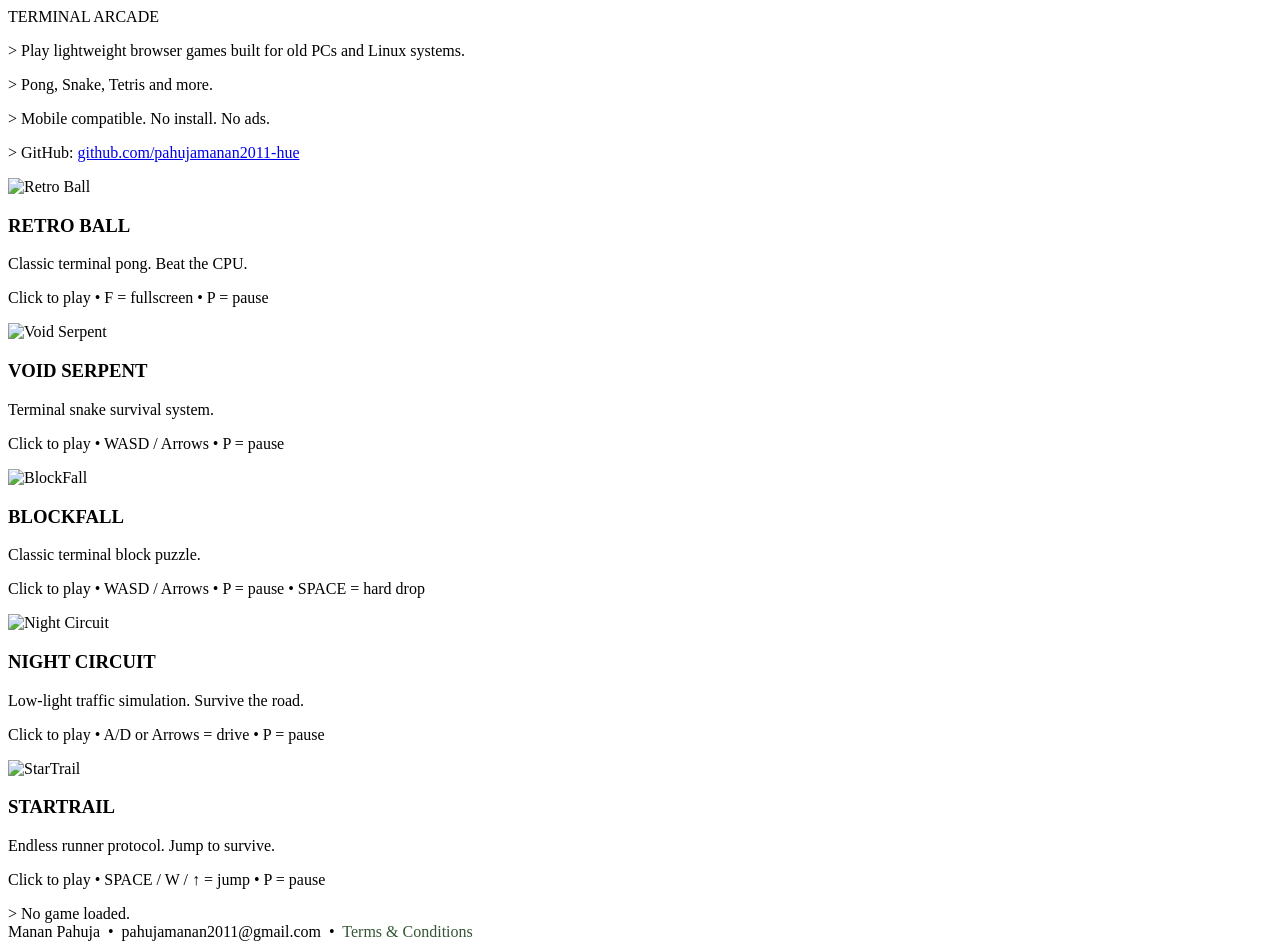
==== index.html @ d4c60ca2 "Update index.html" ====
<!DOCTYPE html>
<html lang="en">
<head>
<meta charset="UTF-8">
<meta name="viewport" content="width=device-width, initial-scale=1.0">
<title>Terminal Arcade</title>
<meta name="description" content="Play lightweight retro browser games built for old computers. Pong, Snake, Tetris and more. Fast, simple and Linux-friendly.">
<meta name="keywords" content="retro games, browser games, terminal arcade, lightweight games, pong, snake, tetris, linux games, old computer games">
<meta name="author" content="Manan Pahuja">
<meta property="og:title" content="Terminal Arcade">
<meta property="og:description" content="Play lightweight retro browser games built for old computers. Pong, Snake, Tetris and more.">
<meta property="og:url" content="https://terminal-arcade.vercel.app">
<link rel="stylesheet" href="style.css">
</head>
<body>

<div id="terminal">

    <!-- HEADER -->
    <div id="topbar">
        <span>TERMINAL ARCADE</span>
    </div>

    <!-- INTRO -->
    <div id="intro">
        <p>> Play lightweight browser games built for old PCs and Linux systems.</p>
        <p>> Pong, Snake, Tetris and more.</p>
        <p>> Mobile compatible. No install. No ads.</p>
        <p>
            > GitHub:
            <a href="https://github.com/pahujamanan2011-hue" target="_blank" rel="noopener noreferrer">
                github.com/pahujamanan2011-hue
            </a>
        </p>
    </div>

    <!-- GAME GRID -->
    <div id="games">

        <div class="game-card" onclick="launchGame('RetroBall.js')">
            <img src="RetroBall.png" alt="Retro Ball">
            <div class="game-info">
                <h3>RETRO BALL</h3>
                <p>Classic terminal pong. Beat the CPU.</p>
                <p class="hint">Click to play &bull; F = fullscreen &bull; P = pause</p>
            </div>
        </div>

        <div class="game-card" onclick="launchGame('VoidSerpent.js')">
            <img src="VoidSerpent.png" alt="Void Serpent">
            <div class="game-info">
                <h3>VOID SERPENT</h3>
                <p>Terminal snake survival system.</p>
                <p class="hint">Click to play &bull; WASD / Arrows &bull; P = pause</p>
            </div>
        </div>

        <div class="game-card" onclick="launchGame('BlockFall.js')">
            <img src="BlockFall.png" alt="BlockFall">
            <div class="game-info">
                <h3>BLOCKFALL</h3>
                <p>Classic terminal block puzzle.</p>
                <p class="hint">Click to play &bull; WASD / Arrows &bull; P = pause &bull; SPACE = hard drop</p>
            </div>
        </div>

        <div class="game-card" onclick="launchGame('NightCircuit.js')">
            <img src="NightCircuit.png" alt="Night Circuit">
            <div class="game-info">
                <h3>NIGHT CIRCUIT</h3>
                <p>Low-light traffic simulation. Survive the road.</p>
                <p class="hint">Click to play &bull; A/D or Arrows = drive &bull; P = pause</p>
            </div>
        </div>

        <div class="game-card" onclick="launchGame('StarTrail.js')">
            <img src="StarTrail.png" alt="StarTrail">
            <div class="game-info">
                <h3>STARTRAIL</h3>
                <p>Endless runner protocol. Jump to survive.</p>
                <p class="hint">Click to play &bull; SPACE / W / ↑ = jump &bull; P = pause</p>
            </div>
        </div>

    </div>

    <!-- STATUS LINE -->
    <div id="statusbar">
        <span id="status-msg">> No game loaded.</span>
    </div>

    <!-- FOOTER -->
    <div id="footer">
        <span>Manan Pahuja &nbsp;&bull;&nbsp; pahujamanan2011@gmail.com &nbsp;&bull;&nbsp; <a href="terms.html" style="color:#335533;text-decoration:none;">Terms &amp; Conditions</a></span>
    </div>

</div>

<!-- GAME OVERLAY -->
<div id="overlay" style="display:none;">
    <div id="overlay-topbar">
        <button id="back-btn" onclick="goBack()">&#8592; BACK</button>
        <span id="overlay-title">TERMINAL ARCADE</span>
    </div>
    <canvas id="pong" width="640" height="360"></canvas>
    <div id="overlay-hint">ESC or F = fullscreen &nbsp;|&nbsp; P = pause</div>
</div>

<script>

var currentScript = null;

function requestLandscape() {
    if (screen.orientation && screen.orientation.lock) {
        screen.orientation.lock("landscape").catch(function () {});
    }
}

function goBack() {
    document.getElementById("overlay").style.display = "none";
    if (window.__gameInterval) {
        clearInterval(window.__gameInterval);
        window.__gameInterval = null;
    }
    if (currentScript) {
        currentScript.remove();
        currentScript = null;
    }
    document.getElementById("status-msg").textContent = "> No game loaded.";
}

function launchGame(file) {
    var overlay = document.getElementById("overlay");
    overlay.style.display = "flex";

    requestLandscape();

    if (window.__gameInterval) {
        clearInterval(window.__gameInterval);
        window.__gameInterval = null;
    }
    if (currentScript) {
        currentScript.remove();
        currentScript = null;
    }

    var oldCanvas = document.getElementById("pong");
    var newCanvas = document.createElement("canvas");
    newCanvas.id     = "pong";
    newCanvas.width  = 640;
    newCanvas.height = 360;
    oldCanvas.parentNode.replaceChild(newCanvas, oldCanvas);

    document.getElementById("overlay-title").textContent =
        file.replace(".js", "").toUpperCase();

    var script = document.createElement("script");
    script.src = file;
    currentScript = script;
    document.body.appendChild(script);

    document.getElementById("status-msg").textContent =
        "> Running: " + file + "   [F = fullscreen  P = pause  ESC = menu]";
}

</script>

</body>
</html>
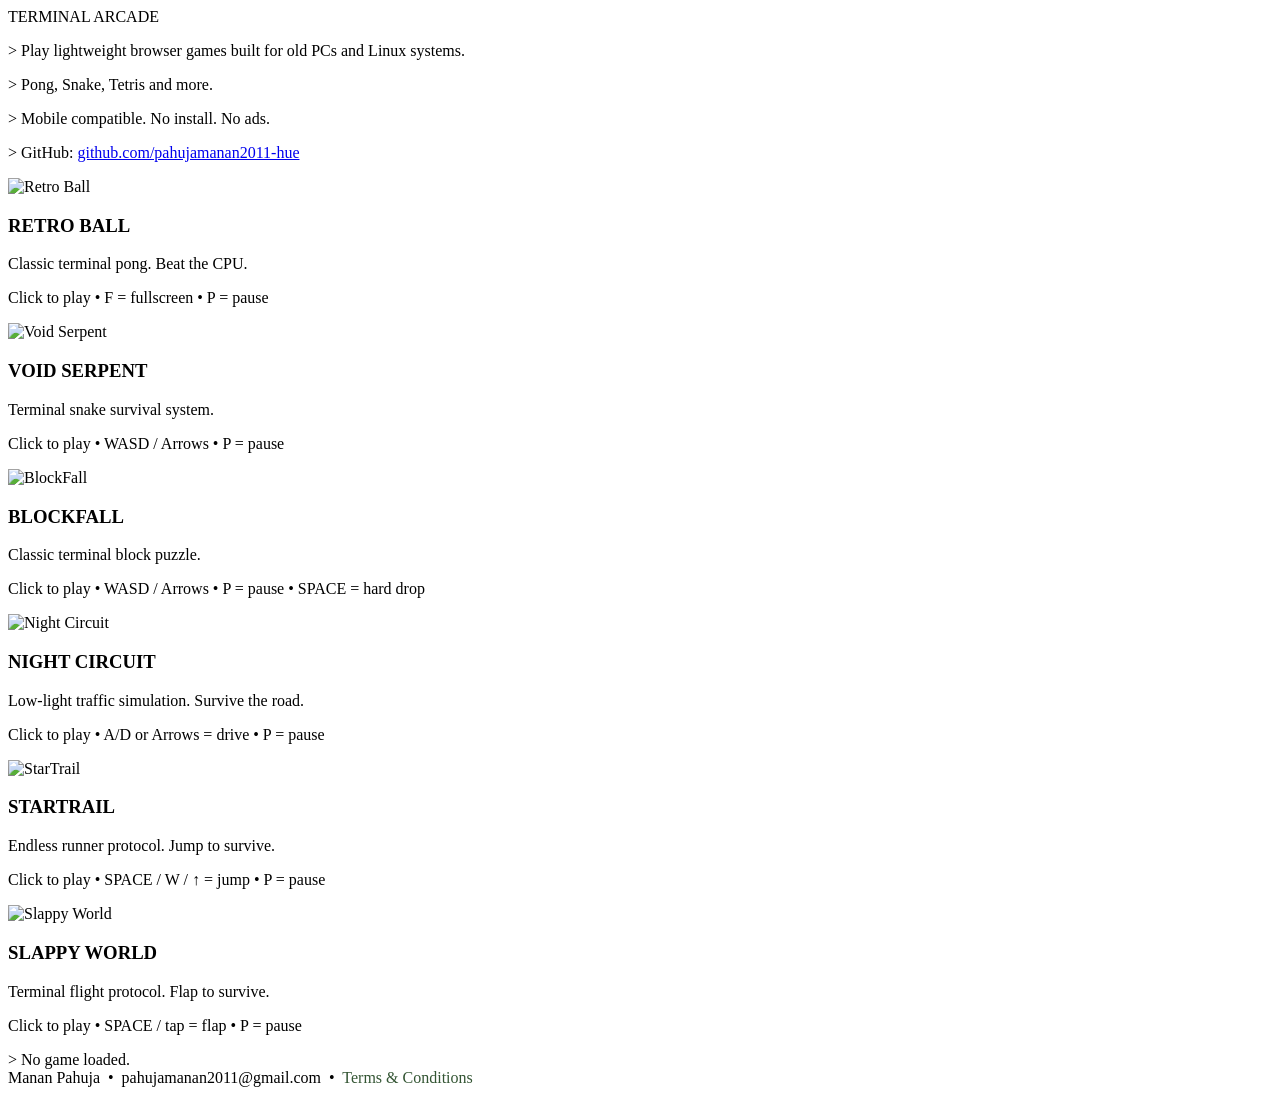
==== commit 078e3127: "Update index.html" ====
--- a/index.html
+++ b/index.html
@@ -79,6 +79,15 @@
                 <h3>STARTRAIL</h3>
                 <p>Endless runner protocol. Jump to survive.</p>
                 <p class="hint">Click to play &bull; SPACE / W / ↑ = jump &bull; P = pause</p>
+            </div>
+        </div>
+
+        <div class="game-card" onclick="launchGame('SlappyWorld.js')">
+            <img src="SlappyWorld.png" alt="Slappy World">
+            <div class="game-info">
+                <h3>SLAPPY WORLD</h3>
+                <p>Terminal flight protocol. Flap to survive.</p>
+                <p class="hint">Click to play &bull; SPACE / tap = flap &bull; P = pause</p>
             </div>
         </div>
 
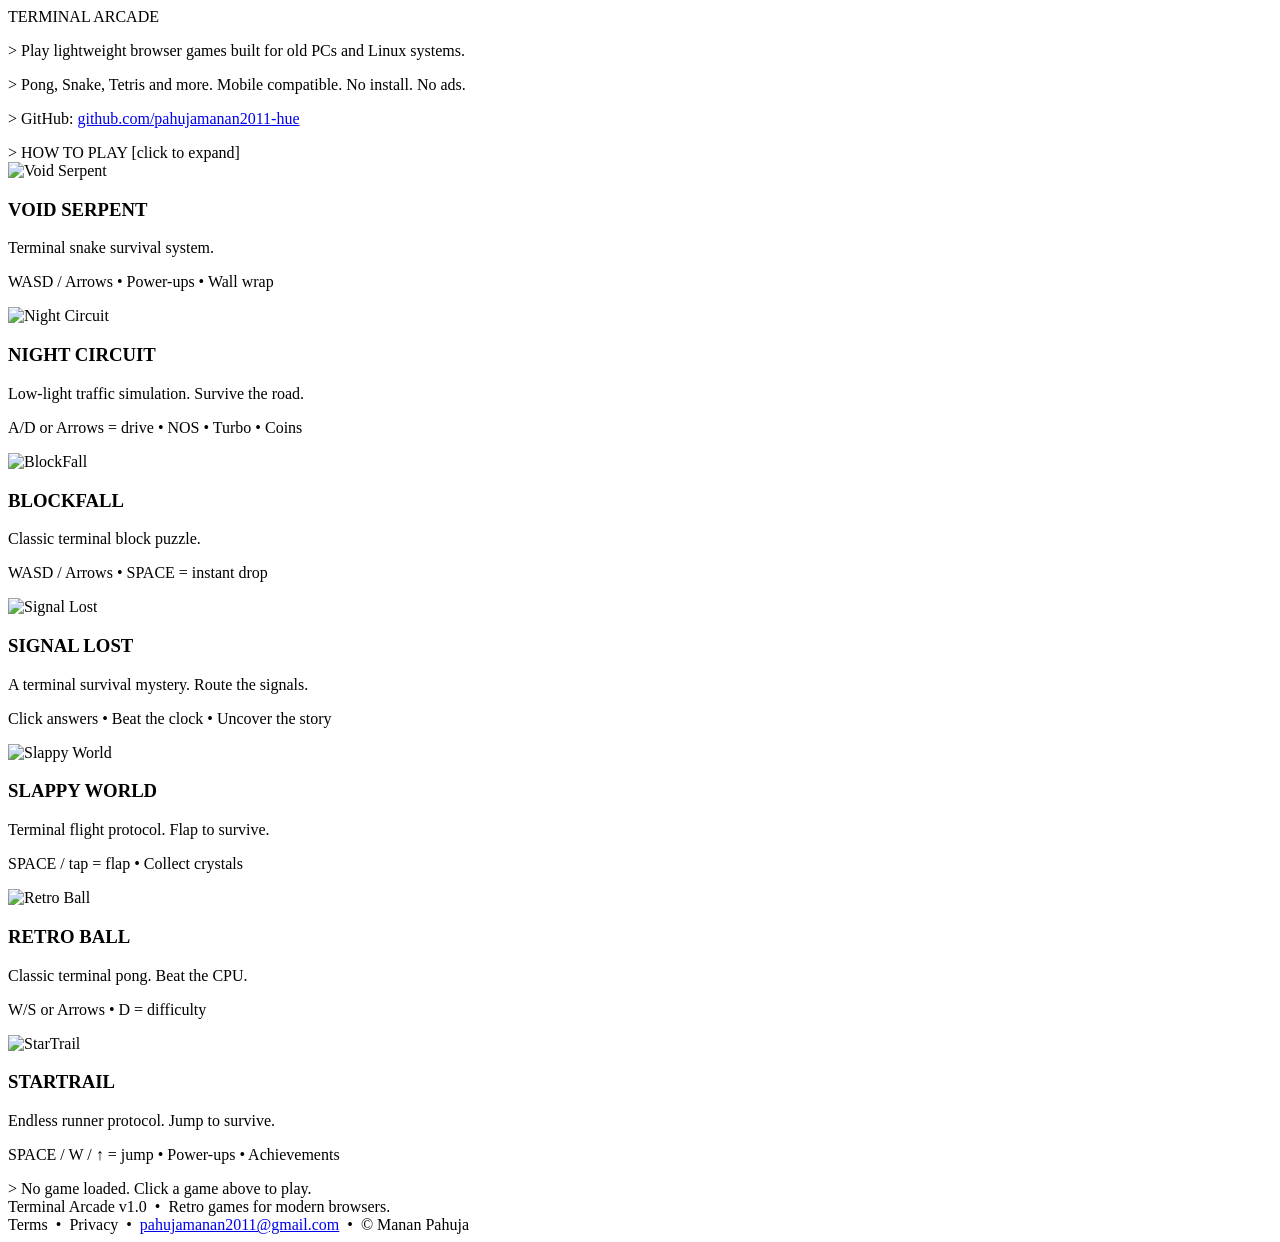
==== commit 35330723: "Update index.html" ====
--- a/index.html
+++ b/index.html
@@ -16,60 +16,111 @@
 
 <div id="terminal">
 
-    <!-- HEADER -->
     <div id="topbar">
         <span>TERMINAL ARCADE</span>
     </div>
 
-    <!-- INTRO -->
     <div id="intro">
         <p>> Play lightweight browser games built for old PCs and Linux systems.</p>
-        <p>> Pong, Snake, Tetris and more.</p>
-        <p>> Mobile compatible. No install. No ads.</p>
-        <p>
-            > GitHub:
-            <a href="https://github.com/pahujamanan2011-hue" target="_blank" rel="noopener noreferrer">
-                github.com/pahujamanan2011-hue
-            </a>
-        </p>
+        <p>> Pong, Snake, Tetris and more. Mobile compatible. No install. No ads.</p>
+        <p>> GitHub: <a href="https://github.com/pahujamanan2011-hue" target="_blank" rel="noopener noreferrer">github.com/pahujamanan2011-hue</a></p>
+    </div>
+
+    <!-- HELP SECTION -->
+    <div id="help-bar" onclick="toggleHelp()">
+        <span id="help-toggle">> HOW TO PLAY  [click to expand]</span>
+    </div>
+    <div id="help-panel" style="display:none;">
+        <div class="help-grid">
+            <div class="help-item">
+                <span class="help-key">RETRO BALL</span>
+                <span class="help-desc">W / S or Arrow keys to move paddle. First to 5 wins. D = change difficulty.</span>
+            </div>
+            <div class="help-item">
+                <span class="help-key">VOID SERPENT</span>
+                <span class="help-desc">WASD or Arrows to steer snake. Eat apples. Collect power-ups. Walls wrap.</span>
+            </div>
+            <div class="help-item">
+                <span class="help-key">BLOCKFALL</span>
+                <span class="help-desc">A/D = move, W = rotate, S = soft drop, SPACE = instant drop. Clear lines to score.</span>
+            </div>
+            <div class="help-item">
+                <span class="help-key">NIGHT CIRCUIT</span>
+                <span class="help-desc">A/D or Arrows to steer. Avoid traffic. Collect NOS &amp; Turbo power-ups. Coins = +20.</span>
+            </div>
+            <div class="help-item">
+                <span class="help-key">STARTRAIL</span>
+                <span class="help-desc">SPACE / W / ↑ to jump (double jump available). Collect fragments. Avoid obstacles.</span>
+            </div>
+            <div class="help-item">
+                <span class="help-key">SLAPPY WORLD</span>
+                <span class="help-desc">SPACE or tap to flap. Fly through gaps. Collect crystals and energy cells.</span>
+            </div>
+            <div class="help-item">
+                <span class="help-key">SIGNAL LOST</span>
+                <span class="help-desc">Click the correct answer button before the timer runs out. 3 mistakes = game over.</span>
+            </div>
+            <div class="help-item">
+                <span class="help-key">ALL GAMES</span>
+                <span class="help-desc">P = pause &nbsp;|&nbsp; F = fullscreen &nbsp;|&nbsp; ESC = back to menu &nbsp;|&nbsp; ← BACK button = exit game</span>
+            </div>
+        </div>
     </div>
 
     <!-- GAME GRID -->
     <div id="games">
 
+        <div class="game-card" onclick="launchGame('VoidSerpent.js')">
+            <img src="VoidSerpent.png" alt="Void Serpent">
+            <div class="game-info">
+                <h3>VOID SERPENT</h3>
+                <p>Terminal snake survival system.</p>
+                <p class="hint">WASD / Arrows &bull; Power-ups &bull; Wall wrap</p>
+            </div>
+        </div>
+
+        <div class="game-card" onclick="launchGame('NightCircuit.js')">
+            <img src="NightCircuit.png" alt="Night Circuit">
+            <div class="game-info">
+                <h3>NIGHT CIRCUIT</h3>
+                <p>Low-light traffic simulation. Survive the road.</p>
+                <p class="hint">A/D or Arrows = drive &bull; NOS &bull; Turbo &bull; Coins</p>
+            </div>
+        </div>
+
+        <div class="game-card" onclick="launchGame('BlockFall.js')">
+            <img src="BlockFall.png" alt="BlockFall">
+            <div class="game-info">
+                <h3>BLOCKFALL</h3>
+                <p>Classic terminal block puzzle.</p>
+                <p class="hint">WASD / Arrows &bull; SPACE = instant drop</p>
+            </div>
+        </div>
+
+        <div class="game-card" onclick="launchGame('SignalLost.js')">
+            <img src="SignalLost.png" alt="Signal Lost">
+            <div class="game-info">
+                <h3>SIGNAL LOST</h3>
+                <p>A terminal survival mystery. Route the signals.</p>
+                <p class="hint">Click answers &bull; Beat the clock &bull; Uncover the story</p>
+            </div>
+        </div>
+
+        <div class="game-card" onclick="launchGame('SlappyWorld.js')">
+            <img src="SlappyWorld.png" alt="Slappy World">
+            <div class="game-info">
+                <h3>SLAPPY WORLD</h3>
+                <p>Terminal flight protocol. Flap to survive.</p>
+                <p class="hint">SPACE / tap = flap &bull; Collect crystals</p>
+            </div>
+        </div>
+
         <div class="game-card" onclick="launchGame('RetroBall.js')">
             <img src="RetroBall.png" alt="Retro Ball">
             <div class="game-info">
                 <h3>RETRO BALL</h3>
                 <p>Classic terminal pong. Beat the CPU.</p>
-                <p class="hint">Click to play &bull; F = fullscreen &bull; P = pause</p>
-            </div>
-        </div>
-
-        <div class="game-card" onclick="launchGame('VoidSerpent.js')">
-            <img src="VoidSerpent.png" alt="Void Serpent">
-            <div class="game-info">
-                <h3>VOID SERPENT</h3>
-                <p>Terminal snake survival system.</p>
-                <p class="hint">Click to play &bull; WASD / Arrows &bull; P = pause</p>
-            </div>
-        </div>
-
-        <div class="game-card" onclick="launchGame('BlockFall.js')">
-            <img src="BlockFall.png" alt="BlockFall">
-            <div class="game-info">
-                <h3>BLOCKFALL</h3>
-                <p>Classic terminal block puzzle.</p>
-                <p class="hint">Click to play &bull; WASD / Arrows &bull; P = pause &bull; SPACE = hard drop</p>
-            </div>
-        </div>
-
-        <div class="game-card" onclick="launchGame('NightCircuit.js')">
-            <img src="NightCircuit.png" alt="Night Circuit">
-            <div class="game-info">
-                <h3>NIGHT CIRCUIT</h3>
-                <p>Low-light traffic simulation. Survive the road.</p>
-                <p class="hint">Click to play &bull; A/D or Arrows = drive &bull; P = pause</p>
+                <p class="hint">W/S or Arrows &bull; D = difficulty</p>
             </div>
         </div>
 
@@ -78,16 +129,7 @@
             <div class="game-info">
                 <h3>STARTRAIL</h3>
                 <p>Endless runner protocol. Jump to survive.</p>
-                <p class="hint">Click to play &bull; SPACE / W / ↑ = jump &bull; P = pause</p>
-            </div>
-        </div>
-
-        <div class="game-card" onclick="launchGame('SlappyWorld.js')">
-            <img src="SlappyWorld.png" alt="Slappy World">
-            <div class="game-info">
-                <h3>SLAPPY WORLD</h3>
-                <p>Terminal flight protocol. Flap to survive.</p>
-                <p class="hint">Click to play &bull; SPACE / tap = flap &bull; P = pause</p>
+                <p class="hint">SPACE / W / ↑ = jump &bull; Power-ups &bull; Achievements</p>
             </div>
         </div>
 
@@ -95,12 +137,21 @@
 
     <!-- STATUS LINE -->
     <div id="statusbar">
-        <span id="status-msg">> No game loaded.</span>
+        <span id="status-msg">> No game loaded. Click a game above to play.</span>
     </div>
 
     <!-- FOOTER -->
     <div id="footer">
-        <span>Manan Pahuja &nbsp;&bull;&nbsp; pahujamanan2011@gmail.com &nbsp;&bull;&nbsp; <a href="terms.html" style="color:#335533;text-decoration:none;">Terms &amp; Conditions</a></span>
+        <div id="footer-main">Terminal Arcade v1.0 &nbsp;&bull;&nbsp; Retro games for modern browsers.</div>
+        <div id="footer-links">
+            <span class="footer-link" onclick="showTermsPopup()">Terms</span>
+            &nbsp;&bull;&nbsp;
+            <span class="footer-link" onclick="showTermsPopup()">Privacy</span>
+            &nbsp;&bull;&nbsp;
+            <a href="mailto:pahujamanan2011@gmail.com">pahujamanan2011@gmail.com</a>
+            &nbsp;&bull;&nbsp;
+            &copy; Manan Pahuja
+        </div>
     </div>
 
 </div>
@@ -111,67 +162,155 @@
         <button id="back-btn" onclick="goBack()">&#8592; BACK</button>
         <span id="overlay-title">TERMINAL ARCADE</span>
     </div>
-    <canvas id="pong" width="640" height="360"></canvas>
-    <div id="overlay-hint">ESC or F = fullscreen &nbsp;|&nbsp; P = pause</div>
+    <!-- canvas is injected here dynamically -->
+    <div id="canvas-wrap"></div>
+    <div id="dpad-wrap"></div>
+    <div id="overlay-hint">P = pause &nbsp;|&nbsp; F = fullscreen &nbsp;|&nbsp; ESC = menu</div>
 </div>
 
+<!-- TERMS POPUP -->
+<div id="terms-popup" style="display:none;">
+    <div id="terms-box">
+        <div id="terms-header">
+            <span>TERMINAL ARCADE — TERMS &amp; PRIVACY</span>
+            <button onclick="hideTermsPopup()">&#x2715;</button>
+        </div>
+        <div id="terms-body">
+            <h3>Terms of Use</h3>
+            <p>1. Games are provided as-is for personal, non-commercial use.</p>
+            <p>2. High scores are stored locally in your browser only.</p>
+            <p>3. No personal data is collected or transmitted.</p>
+            <p>4. No account registration required.</p>
+            <p>5. No purchases or gambling of any kind.</p>
+            <p>6. No warranties of availability or fitness.</p>
+            <p>7. Copyright remains with Manan Pahuja.</p>
+            <h3>Privacy</h3>
+            <p>No accounts. No tracking pixels. No advertising scripts. No sale of data. Local storage only for high scores.</p>
+            <h3>Local Storage Keys</h3>
+            <p><code>sl_hi</code> &nbsp;<code>sw_hi</code> &nbsp;<code>vs_hi</code> &nbsp;<code>bf_hi</code> &nbsp;<code>terminalarcade_nightcircuit_hi</code> &nbsp;<code>terminalarcade_startrail_hi</code></p>
+            <p>These never leave your device. Clear them via browser settings at any time.</p>
+            <h3>Contact</h3>
+            <p><a href="mailto:pahujamanan2011@gmail.com">pahujamanan2011@gmail.com</a> &nbsp;&bull;&nbsp; <a href="https://github.com/pahujamanan2011-hue" target="_blank" rel="noopener noreferrer">GitHub</a></p>
+        </div>
+    </div>
+</div>
+
 <script>
+/* =========================================================
+   TERMINAL ARCADE — LAUNCHER
+   Core fix: each game registers window.__gameCleanup().
+   goBack() calls it to remove all listeners + DOM nodes
+   before destroying the script. This prevents the blank
+   screen / event listener leak bug.
+   ========================================================= */
 
 var currentScript = null;
 
+/* ---- Landscape helper ---- */
 function requestLandscape() {
-    if (screen.orientation && screen.orientation.lock) {
-        screen.orientation.lock("landscape").catch(function () {});
+    try {
+        if (screen.orientation && screen.orientation.lock)
+            screen.orientation.lock("landscape").catch(function(){});
+    } catch(e){}
+}
+
+/* ---- Help toggle ---- */
+function toggleHelp() {
+    var p = document.getElementById("help-panel");
+    var t = document.getElementById("help-toggle");
+    if (p.style.display === "none") {
+        p.style.display = "block";
+        t.textContent = "> HOW TO PLAY  [click to collapse]";
+    } else {
+        p.style.display = "none";
+        t.textContent = "> HOW TO PLAY  [click to expand]";
     }
 }
 
+/* ---- Terms popup ---- */
+function showTermsPopup() {
+    document.getElementById("terms-popup").style.display = "flex";
+}
+function hideTermsPopup() {
+    document.getElementById("terms-popup").style.display = "none";
+}
+/* Close popup on backdrop click */
+document.getElementById("terms-popup").addEventListener("click", function(e) {
+    if (e.target === this) hideTermsPopup();
+});
+
+/* ---- BACK ---- */
 function goBack() {
-    document.getElementById("overlay").style.display = "none";
+
+    /* 1. Stop game loop */
     if (window.__gameInterval) {
         clearInterval(window.__gameInterval);
         window.__gameInterval = null;
     }
+
+    /* 2. Call game's own cleanup (removes its keydown/touch listeners) */
+    if (typeof window.__gameCleanup === "function") {
+        try { window.__gameCleanup(); } catch(e){}
+        window.__gameCleanup = null;
+    }
+
+    /* 3. Remove injected D-pad / pause buttons */
+    var dw = document.getElementById("dpad-wrap");
+    if (dw) dw.innerHTML = "";
+
+    /* Remove any pause buttons added to overlay-topbar by games */
+    var topbar = document.getElementById("overlay-topbar");
+    var extraBtns = topbar.querySelectorAll("button:not(#back-btn)");
+    for (var i = 0; i < extraBtns.length; i++) extraBtns[i].remove();
+
+    /* 4. Remove canvas */
+    var cw = document.getElementById("canvas-wrap");
+    if (cw) cw.innerHTML = "";
+
+    /* 5. Remove script tag */
     if (currentScript) {
         currentScript.remove();
         currentScript = null;
     }
-    document.getElementById("status-msg").textContent = "> No game loaded.";
-}
-
+
+    /* 6. Hide overlay */
+    document.getElementById("overlay").style.display = "none";
+    document.getElementById("status-msg").textContent = "> No game loaded. Click a game above to play.";
+}
+
+/* ---- LAUNCH ---- */
 function launchGame(file) {
+
+    /* Clean up any previous game first */
+    goBack();
+
+    /* Show overlay */
     var overlay = document.getElementById("overlay");
     overlay.style.display = "flex";
 
     requestLandscape();
 
-    if (window.__gameInterval) {
-        clearInterval(window.__gameInterval);
-        window.__gameInterval = null;
-    }
-    if (currentScript) {
-        currentScript.remove();
-        currentScript = null;
-    }
-
-    var oldCanvas = document.getElementById("pong");
-    var newCanvas = document.createElement("canvas");
-    newCanvas.id     = "pong";
-    newCanvas.width  = 640;
-    newCanvas.height = 360;
-    oldCanvas.parentNode.replaceChild(newCanvas, oldCanvas);
-
+    /* Fresh canvas inside canvas-wrap */
+    var cw = document.getElementById("canvas-wrap");
+    var canvas = document.createElement("canvas");
+    canvas.id     = "pong";
+    canvas.width  = 640;
+    canvas.height = 360;
+    cw.appendChild(canvas);
+
+    /* Update title */
     document.getElementById("overlay-title").textContent =
-        file.replace(".js", "").toUpperCase();
-
-    var script = document.createElement("script");
-    script.src = file;
+        file.replace(".js","").replace(/([A-Z])/g," $1").trim().toUpperCase();
+
+    /* Load game script */
+    var script    = document.createElement("script");
+    script.src    = file;
     currentScript = script;
     document.body.appendChild(script);
 
     document.getElementById("status-msg").textContent =
-        "> Running: " + file + "   [F = fullscreen  P = pause  ESC = menu]";
-}
-
+        "> Running: " + file + "   [P = pause  F = fullscreen  ESC = menu]";
+}
 </script>
 
 </body>
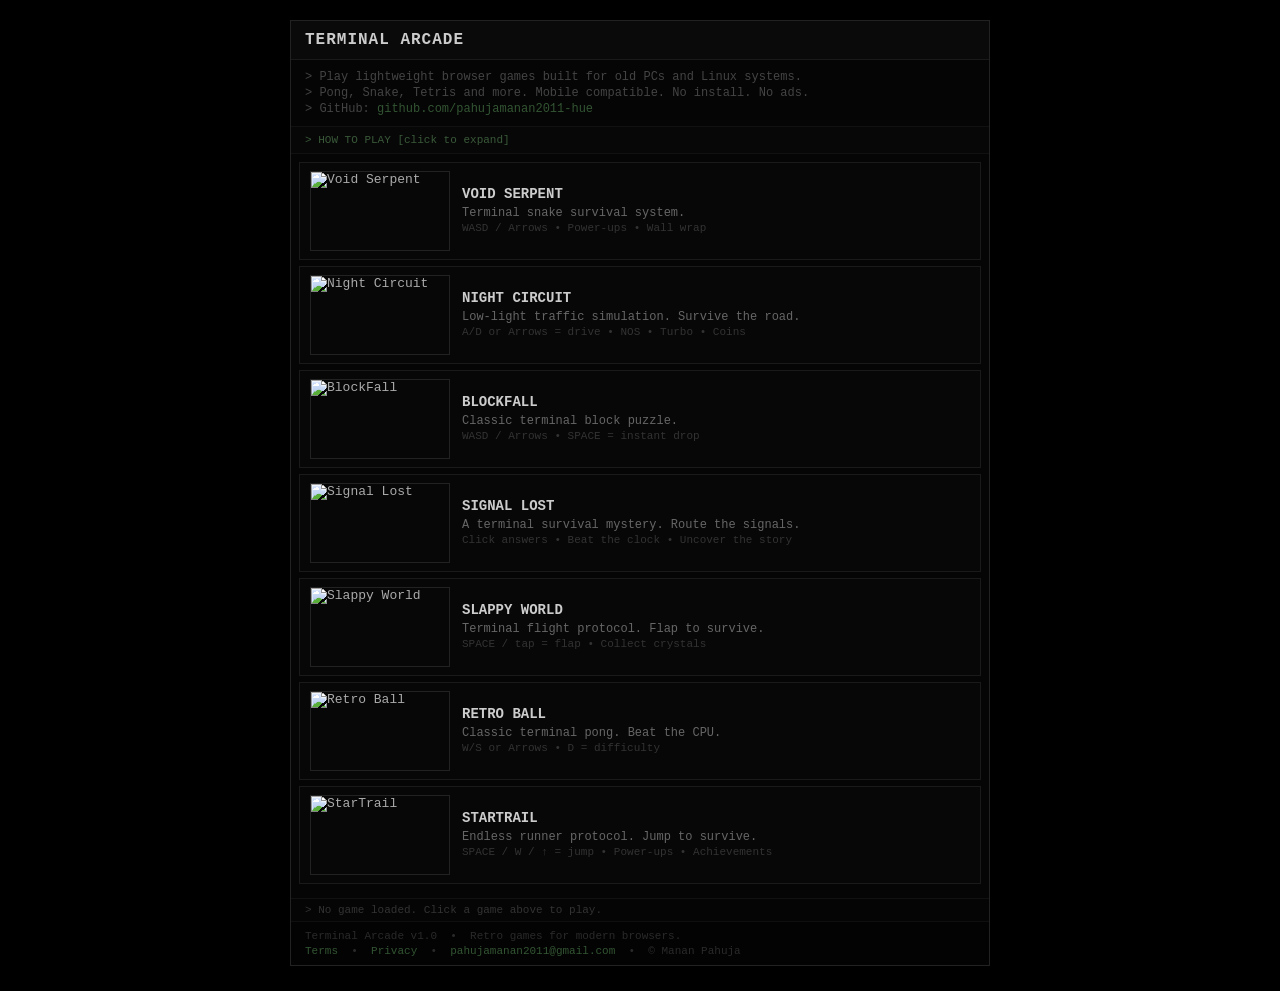
==== commit 73f99c53: "Update index.html" ====
--- a/index.html
+++ b/index.html
@@ -197,16 +197,12 @@
 
 <script>
 /* =========================================================
-   TERMINAL ARCADE — LAUNCHER
-   Core fix: each game registers window.__gameCleanup().
-   goBack() calls it to remove all listeners + DOM nodes
-   before destroying the script. This prevents the blank
-   screen / event listener leak bug.
+   TERMINAL ARCADE — LAUNCHER  (bug-fixed)
    ========================================================= */
 
 var currentScript = null;
-
-/* ---- Landscape helper ---- */
+var overlayVisible = false;
+
 function requestLandscape() {
     try {
         if (screen.orientation && screen.orientation.lock)
@@ -214,7 +210,6 @@
     } catch(e){}
 }
 
-/* ---- Help toggle ---- */
 function toggleHelp() {
     var p = document.getElementById("help-panel");
     var t = document.getElementById("help-toggle");
@@ -227,20 +222,18 @@
     }
 }
 
-/* ---- Terms popup ---- */
 function showTermsPopup() {
     document.getElementById("terms-popup").style.display = "flex";
 }
 function hideTermsPopup() {
     document.getElementById("terms-popup").style.display = "none";
 }
-/* Close popup on backdrop click */
 document.getElementById("terms-popup").addEventListener("click", function(e) {
     if (e.target === this) hideTermsPopup();
 });
 
-/* ---- BACK ---- */
-function goBack() {
+/* ---- cleanupGame: stop loop, remove listeners, clear DOM ---- */
+function cleanupGame() {
 
     /* 1. Stop game loop */
     if (window.__gameInterval) {
@@ -248,49 +241,60 @@
         window.__gameInterval = null;
     }
 
-    /* 2. Call game's own cleanup (removes its keydown/touch listeners) */
+    /* 2. Call game's cleanup function */
     if (typeof window.__gameCleanup === "function") {
         try { window.__gameCleanup(); } catch(e){}
-        window.__gameCleanup = null;
-    }
-
-    /* 3. Remove injected D-pad / pause buttons */
+        window.__gameCleanup  = null;
+    }
+    window.__currentKeydown = null;
+    window.__currentKeyup   = null;
+
+    /* 3. Clear D-pad */
     var dw = document.getElementById("dpad-wrap");
     if (dw) dw.innerHTML = "";
 
-    /* Remove any pause buttons added to overlay-topbar by games */
+    /* 4. Remove injected topbar buttons (pause etc) */
     var topbar = document.getElementById("overlay-topbar");
-    var extraBtns = topbar.querySelectorAll("button:not(#back-btn)");
-    for (var i = 0; i < extraBtns.length; i++) extraBtns[i].remove();
-
-    /* 4. Remove canvas */
+    if (topbar) {
+        var extra = topbar.querySelectorAll("button:not(#back-btn)");
+        for (var i = 0; i < extra.length; i++) extra[i].remove();
+    }
+
+    /* 5. Clear canvas */
     var cw = document.getElementById("canvas-wrap");
     if (cw) cw.innerHTML = "";
 
-    /* 5. Remove script tag */
+    /* 6. Remove old script tag */
     if (currentScript) {
         currentScript.remove();
         currentScript = null;
     }
-
-    /* 6. Hide overlay */
+}
+
+/* ---- BACK button ---- */
+function goBack() {
+    cleanupGame();
     document.getElementById("overlay").style.display = "none";
-    document.getElementById("status-msg").textContent = "> No game loaded. Click a game above to play.";
+    overlayVisible = false;
+    document.getElementById("status-msg").textContent =
+        "> No game loaded. Click a game above to play.";
 }
 
 /* ---- LAUNCH ---- */
 function launchGame(file) {
 
-    /* Clean up any previous game first */
-    goBack();
+    /* Always clean up first without hiding overlay if already visible
+       (prevents flash when switching games) */
+    cleanupGame();
 
     /* Show overlay */
     var overlay = document.getElementById("overlay");
     overlay.style.display = "flex";
+    overlayVisible = true;
 
     requestLandscape();
 
-    /* Fresh canvas inside canvas-wrap */
+    /* Create a fresh canvas and put it in canvas-wrap */
     var cw = document.getElementById("canvas-wrap");
     var canvas = document.createElement("canvas");
     canvas.id     = "pong";
@@ -300,11 +304,12 @@
 
     /* Update title */
     document.getElementById("overlay-title").textContent =
-        file.replace(".js","").replace(/([A-Z])/g," $1").trim().toUpperCase();
-
-    /* Load game script */
+        file.replace(".js", "").replace(/([A-Z])/g, " $1").trim().toUpperCase();
+
+    /* Load script — append ?t=timestamp so browser ALWAYS re-executes it.
+       Without this, cached scripts don't re-run and the game shows a black screen. */
     var script    = document.createElement("script");
-    script.src    = file;
+    script.src    = file + "?t=" + Date.now();
     currentScript = script;
     document.body.appendChild(script);
 
--- a/style.css
+++ b/style.css
@@ -0,0 +1,306 @@
+/* =========================================================
+   TERMINAL ARCADE — style.css
+   ========================================================= */
+
+*, *::before, *::after { box-sizing: border-box; margin: 0; padding: 0; }
+
+html, body {
+    background: #000;
+    color: #aaa;
+    font-family: monospace;
+    image-rendering: pixelated;
+}
+
+/* ---- MAIN TERMINAL CONTAINER ---- */
+#terminal {
+    width: 700px;
+    margin: 20px auto;
+    border: 1px solid #222;
+    background: #050505;
+}
+
+/* ---- TOP BAR ---- */
+#topbar {
+    padding: 10px 14px;
+    border-bottom: 1px solid #1a1a1a;
+    background: #0a0a0a;
+    font-size: 16px;
+    font-weight: bold;
+    color: #ccc;
+    letter-spacing: 1px;
+}
+
+/* ---- INTRO ---- */
+#intro {
+    padding: 8px 14px;
+    border-bottom: 1px solid #111;
+    color: #444;
+    font-size: 12px;
+}
+#intro p { margin: 2px 0; }
+#intro a { color: #335533; text-decoration: none; }
+#intro a:hover { color: #66aa66; }
+
+/* ---- HELP SECTION ---- */
+#help-bar {
+    padding: 7px 14px;
+    border-bottom: 1px solid #111;
+    cursor: pointer;
+    font-size: 11px;
+    color: #3a5a3a;
+    background: #070707;
+}
+#help-bar:hover { background: #0d0d0d; color: #55aa55; }
+
+#help-panel {
+    padding: 10px 14px;
+    border-bottom: 1px solid #111;
+    background: #060606;
+}
+.help-grid {
+    display: grid;
+    grid-template-columns: 1fr 1fr;
+    gap: 6px 16px;
+}
+.help-item {
+    display: flex;
+    flex-direction: column;
+    padding: 5px 8px;
+    border: 1px solid #111;
+    background: #080808;
+}
+.help-key {
+    color: #557755;
+    font-size: 10px;
+    margin-bottom: 3px;
+    font-weight: bold;
+}
+.help-desc {
+    color: #555;
+    font-size: 10px;
+    line-height: 1.5;
+}
+
+/* ---- GAME GRID ---- */
+#games { padding: 8px; }
+
+.game-card {
+    display: flex;
+    align-items: center;
+    gap: 12px;
+    padding: 8px 10px;
+    border: 1px solid #1a1a1a;
+    background: #070707;
+    cursor: pointer;
+    margin-bottom: 6px;
+    transition: background 0.1s;
+}
+.game-card:hover { background: #0f0f0f; border-color: #333; }
+.game-card:active { background: #141414; }
+
+.game-card img {
+    width: 140px;
+    height: 80px;
+    object-fit: cover;
+    border: 1px solid #222;
+    image-rendering: pixelated;
+    flex-shrink: 0;
+}
+.game-info h3 { margin: 0 0 4px 0; color: #ccc; font-size: 14px; }
+.game-info p  { margin: 0 0 2px 0; color: #666; font-size: 12px; }
+.game-info .hint { color: #333; font-size: 11px; }
+
+/* ---- STATUS BAR ---- */
+#statusbar {
+    padding: 5px 14px;
+    border-top: 1px solid #111;
+    font-size: 11px;
+    color: #333;
+}
+
+/* ---- FOOTER ---- */
+#footer {
+    padding: 8px 14px;
+    border-top: 1px solid #0f0f0f;
+    background: #030303;
+}
+#footer-main {
+    font-size: 11px;
+    color: #2a2a2a;
+    margin-bottom: 3px;
+}
+#footer-links {
+    font-size: 11px;
+    color: #2a2a2a;
+}
+#footer-links a { color: #335533; text-decoration: none; }
+#footer-links a:hover { color: #66aa66; }
+.footer-link {
+    color: #335533;
+    cursor: pointer;
+    text-decoration: none;
+}
+.footer-link:hover { color: #66aa66; }
+
+/* ---- GAME OVERLAY ---- */
+#overlay {
+    position: fixed;
+    top: 0; left: 0;
+    width: 100%; height: 100%;
+    background: #000;
+    display: flex;
+    flex-direction: column;
+    align-items: center;
+    justify-content: flex-start;
+    padding-top: 6px;
+    z-index: 100;
+    overflow-y: auto;
+}
+
+/* ---- OVERLAY TOPBAR ---- */
+#overlay-topbar {
+    display: flex;
+    align-items: center;
+    gap: 8px;
+    width: 640px;
+    max-width: 100%;
+    margin-bottom: 6px;
+    flex-wrap: wrap;
+}
+
+#back-btn {
+    background: #111;
+    border: 1px solid #333;
+    color: #aaa;
+    font-family: monospace;
+    font-size: 12px;
+    padding: 5px 12px;
+    cursor: pointer;
+    white-space: nowrap;
+}
+#back-btn:hover { background: #1e1e1e; border-color: #666; color: #fff; }
+
+#overlay-title {
+    font-size: 12px;
+    color: #333;
+    flex: 1;
+}
+
+/* Pause/util buttons injected by games */
+#overlay-topbar button:not(#back-btn) {
+    background: #111;
+    border: 1px solid #2a2a2a;
+    color: #777;
+    font-family: monospace;
+    font-size: 11px;
+    padding: 5px 10px;
+    cursor: pointer;
+}
+#overlay-topbar button:not(#back-btn):hover { background: #1a1a1a; color: #aaa; }
+
+/* ---- CANVAS WRAP ---- */
+#canvas-wrap {
+    width: 640px;
+    max-width: 100%;
+    display: flex;
+    justify-content: center;
+}
+
+#canvas-wrap canvas {
+    display: block;
+    border: 1px solid #1a1a1a;
+    image-rendering: pixelated;
+    max-width: 100%;
+    height: auto;
+    background: #000;
+}
+
+/* ---- DPAD WRAP (mobile D-pads injected here) ---- */
+#dpad-wrap {
+    width: 640px;
+    max-width: 100%;
+}
+
+/* ---- OVERLAY HINT ---- */
+#overlay-hint {
+    margin-top: 5px;
+    font-size: 10px;
+    color: #222;
+    width: 640px;
+    max-width: 100%;
+    text-align: center;
+}
+
+/* ---- TERMS POPUP ---- */
+#terms-popup {
+    position: fixed;
+    top: 0; left: 0;
+    width: 100%; height: 100%;
+    background: rgba(0,0,0,0.85);
+    display: flex;
+    align-items: center;
+    justify-content: center;
+    z-index: 200;
+}
+#terms-box {
+    width: 560px;
+    max-width: 95vw;
+    max-height: 80vh;
+    background: #0a0a0a;
+    border: 1px solid #2a2a2a;
+    display: flex;
+    flex-direction: column;
+    overflow: hidden;
+}
+#terms-header {
+    display: flex;
+    justify-content: space-between;
+    align-items: center;
+    padding: 10px 14px;
+    border-bottom: 1px solid #1a1a1a;
+    background: #0f0f0f;
+    font-size: 12px;
+    color: #888;
+}
+#terms-header button {
+    background: none;
+    border: 1px solid #333;
+    color: #666;
+    font-family: monospace;
+    font-size: 13px;
+    padding: 2px 8px;
+    cursor: pointer;
+}
+#terms-header button:hover { color: #aaa; border-color: #666; }
+#terms-body {
+    padding: 14px;
+    overflow-y: auto;
+    font-size: 12px;
+    color: #666;
+    line-height: 1.7;
+}
+#terms-body h3 {
+    color: #888;
+    font-size: 12px;
+    margin: 14px 0 5px;
+    border-bottom: 1px solid #111;
+    padding-bottom: 3px;
+}
+#terms-body p { margin-bottom: 5px; }
+#terms-body code {
+    color: #446644;
+    font-size: 11px;
+    background: #0d0d0d;
+    padding: 1px 4px;
+    border: 1px solid #1a1a1a;
+}
+#terms-body a { color: #446644; text-decoration: none; }
+#terms-body a:hover { color: #66aa66; }
+
+/* ---- RESPONSIVE ---- */
+@media (max-width: 720px) {
+    #terminal { width: 100%; margin: 0; border: none; }
+    .help-grid { grid-template-columns: 1fr; }
+    #overlay { padding-top: 4px; }
+    #overlay-topbar, #canvas-wrap, #dpad-wrap, #overlay-hint { width: 100%; }
+}
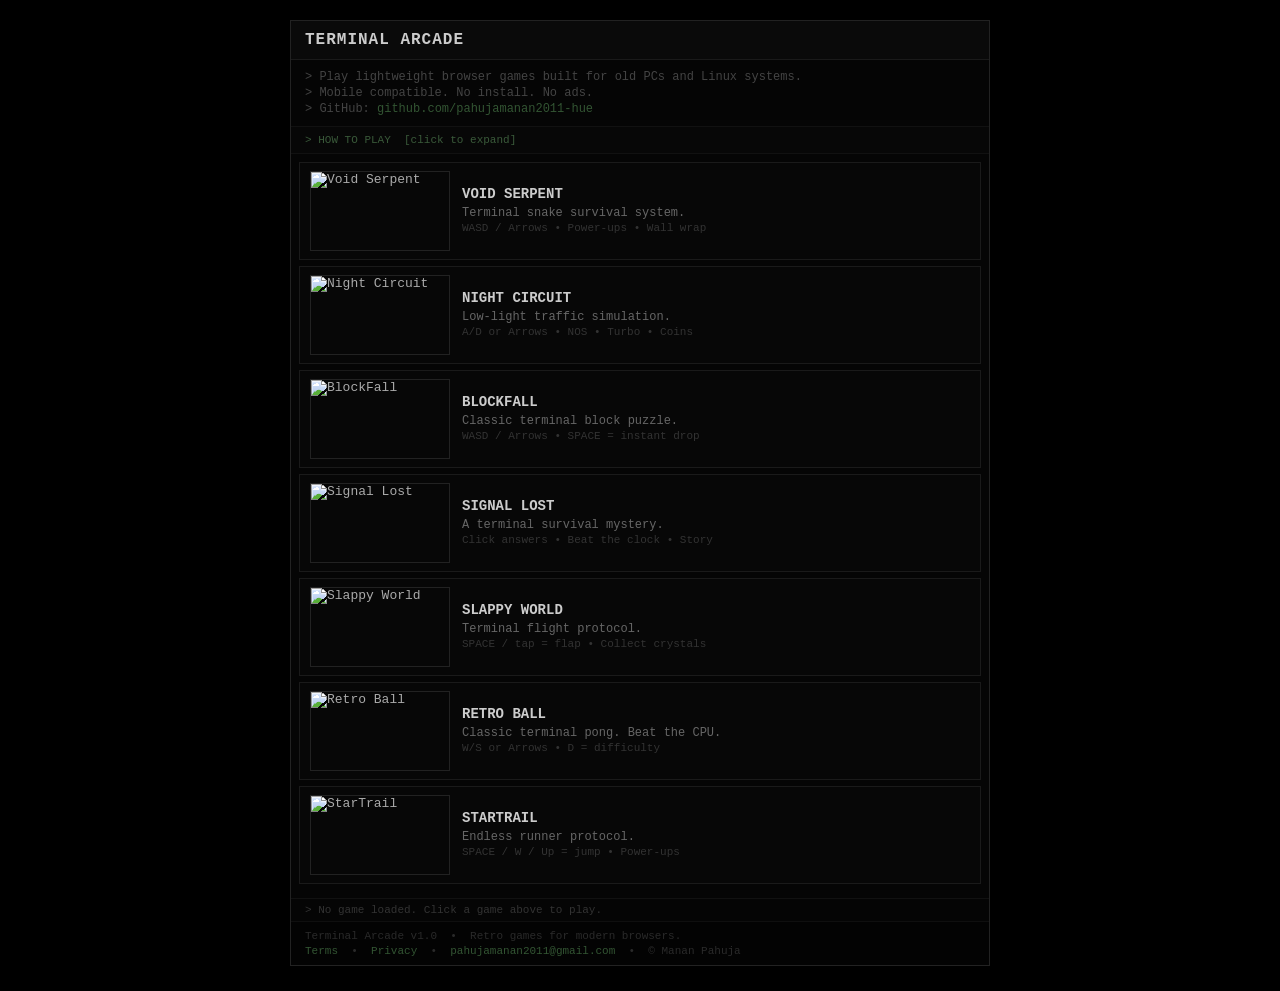
==== commit fc8cd73c: "Update index.html" ====
--- a/index.html
+++ b/index.html
@@ -8,164 +8,115 @@
 <meta name="keywords" content="retro games, browser games, terminal arcade, lightweight games, pong, snake, tetris, linux games, old computer games">
 <meta name="author" content="Manan Pahuja">
 <meta property="og:title" content="Terminal Arcade">
-<meta property="og:description" content="Play lightweight retro browser games built for old computers. Pong, Snake, Tetris and more.">
+<meta property="og:description" content="Play lightweight retro browser games built for old computers.">
 <meta property="og:url" content="https://terminal-arcade.vercel.app">
 <link rel="stylesheet" href="style.css">
 </head>
 <body>
 
+<!-- =====================================================
+     MAIN PAGE
+===================================================== -->
 <div id="terminal">
 
-    <div id="topbar">
-        <span>TERMINAL ARCADE</span>
-    </div>
+    <div id="topbar"><span>TERMINAL ARCADE</span></div>
 
     <div id="intro">
-        <p>> Play lightweight browser games built for old PCs and Linux systems.</p>
-        <p>> Pong, Snake, Tetris and more. Mobile compatible. No install. No ads.</p>
-        <p>> GitHub: <a href="https://github.com/pahujamanan2011-hue" target="_blank" rel="noopener noreferrer">github.com/pahujamanan2011-hue</a></p>
-    </div>
-
-    <!-- HELP SECTION -->
+        <p>&gt; Play lightweight browser games built for old PCs and Linux systems.</p>
+        <p>&gt; Mobile compatible. No install. No ads.</p>
+        <p>&gt; GitHub: <a href="https://github.com/pahujamanan2011-hue" target="_blank" rel="noopener noreferrer">github.com/pahujamanan2011-hue</a></p>
+    </div>
+
     <div id="help-bar" onclick="toggleHelp()">
-        <span id="help-toggle">> HOW TO PLAY  [click to expand]</span>
+        <span id="help-toggle">&gt; HOW TO PLAY &nbsp;[click to expand]</span>
     </div>
     <div id="help-panel" style="display:none;">
         <div class="help-grid">
-            <div class="help-item">
-                <span class="help-key">RETRO BALL</span>
-                <span class="help-desc">W / S or Arrow keys to move paddle. First to 5 wins. D = change difficulty.</span>
-            </div>
-            <div class="help-item">
-                <span class="help-key">VOID SERPENT</span>
-                <span class="help-desc">WASD or Arrows to steer snake. Eat apples. Collect power-ups. Walls wrap.</span>
-            </div>
-            <div class="help-item">
-                <span class="help-key">BLOCKFALL</span>
-                <span class="help-desc">A/D = move, W = rotate, S = soft drop, SPACE = instant drop. Clear lines to score.</span>
-            </div>
-            <div class="help-item">
-                <span class="help-key">NIGHT CIRCUIT</span>
-                <span class="help-desc">A/D or Arrows to steer. Avoid traffic. Collect NOS &amp; Turbo power-ups. Coins = +20.</span>
-            </div>
-            <div class="help-item">
-                <span class="help-key">STARTRAIL</span>
-                <span class="help-desc">SPACE / W / ↑ to jump (double jump available). Collect fragments. Avoid obstacles.</span>
-            </div>
-            <div class="help-item">
-                <span class="help-key">SLAPPY WORLD</span>
-                <span class="help-desc">SPACE or tap to flap. Fly through gaps. Collect crystals and energy cells.</span>
-            </div>
-            <div class="help-item">
-                <span class="help-key">SIGNAL LOST</span>
-                <span class="help-desc">Click the correct answer button before the timer runs out. 3 mistakes = game over.</span>
-            </div>
-            <div class="help-item">
-                <span class="help-key">ALL GAMES</span>
-                <span class="help-desc">P = pause &nbsp;|&nbsp; F = fullscreen &nbsp;|&nbsp; ESC = back to menu &nbsp;|&nbsp; ← BACK button = exit game</span>
-            </div>
-        </div>
-    </div>
-
-    <!-- GAME GRID -->
+            <div class="help-item"><span class="help-key">RETRO BALL</span><span class="help-desc">W/S or Arrows = move paddle. D = difficulty. First to 5 wins.</span></div>
+            <div class="help-item"><span class="help-key">VOID SERPENT</span><span class="help-desc">WASD or Arrows = steer. Eat apples. Walls wrap around.</span></div>
+            <div class="help-item"><span class="help-key">BLOCKFALL</span><span class="help-desc">A/D = move, W = rotate, S = soft drop, SPACE = instant drop.</span></div>
+            <div class="help-item"><span class="help-key">NIGHT CIRCUIT</span><span class="help-desc">A/D or Arrows = drive. Avoid traffic. Collect power-ups.</span></div>
+            <div class="help-item"><span class="help-key">STARTRAIL</span><span class="help-desc">SPACE / W / Up = jump. Collect fragments. Avoid obstacles.</span></div>
+            <div class="help-item"><span class="help-key">SLAPPY WORLD</span><span class="help-desc">SPACE or tap = flap. Fly through gaps. Collect crystals.</span></div>
+            <div class="help-item"><span class="help-key">SIGNAL LOST</span><span class="help-desc">Click correct answer before timer runs out. 3 mistakes = over.</span></div>
+            <div class="help-item"><span class="help-key">ALL GAMES</span><span class="help-desc">P = pause &nbsp;|&nbsp; F = fullscreen &nbsp;|&nbsp; ESC = menu &nbsp;|&nbsp; BACK = exit</span></div>
+        </div>
+    </div>
+
     <div id="games">
 
         <div class="game-card" onclick="launchGame('VoidSerpent.js')">
             <img src="VoidSerpent.png" alt="Void Serpent">
-            <div class="game-info">
-                <h3>VOID SERPENT</h3>
-                <p>Terminal snake survival system.</p>
-                <p class="hint">WASD / Arrows &bull; Power-ups &bull; Wall wrap</p>
-            </div>
+            <div class="game-info"><h3>VOID SERPENT</h3><p>Terminal snake survival system.</p><p class="hint">WASD / Arrows &bull; Power-ups &bull; Wall wrap</p></div>
         </div>
 
         <div class="game-card" onclick="launchGame('NightCircuit.js')">
             <img src="NightCircuit.png" alt="Night Circuit">
-            <div class="game-info">
-                <h3>NIGHT CIRCUIT</h3>
-                <p>Low-light traffic simulation. Survive the road.</p>
-                <p class="hint">A/D or Arrows = drive &bull; NOS &bull; Turbo &bull; Coins</p>
-            </div>
+            <div class="game-info"><h3>NIGHT CIRCUIT</h3><p>Low-light traffic simulation.</p><p class="hint">A/D or Arrows &bull; NOS &bull; Turbo &bull; Coins</p></div>
         </div>
 
         <div class="game-card" onclick="launchGame('BlockFall.js')">
             <img src="BlockFall.png" alt="BlockFall">
-            <div class="game-info">
-                <h3>BLOCKFALL</h3>
-                <p>Classic terminal block puzzle.</p>
-                <p class="hint">WASD / Arrows &bull; SPACE = instant drop</p>
-            </div>
+            <div class="game-info"><h3>BLOCKFALL</h3><p>Classic terminal block puzzle.</p><p class="hint">WASD / Arrows &bull; SPACE = instant drop</p></div>
         </div>
 
         <div class="game-card" onclick="launchGame('SignalLost.js')">
             <img src="SignalLost.png" alt="Signal Lost">
-            <div class="game-info">
-                <h3>SIGNAL LOST</h3>
-                <p>A terminal survival mystery. Route the signals.</p>
-                <p class="hint">Click answers &bull; Beat the clock &bull; Uncover the story</p>
-            </div>
+            <div class="game-info"><h3>SIGNAL LOST</h3><p>A terminal survival mystery.</p><p class="hint">Click answers &bull; Beat the clock &bull; Story</p></div>
         </div>
 
         <div class="game-card" onclick="launchGame('SlappyWorld.js')">
             <img src="SlappyWorld.png" alt="Slappy World">
-            <div class="game-info">
-                <h3>SLAPPY WORLD</h3>
-                <p>Terminal flight protocol. Flap to survive.</p>
-                <p class="hint">SPACE / tap = flap &bull; Collect crystals</p>
-            </div>
+            <div class="game-info"><h3>SLAPPY WORLD</h3><p>Terminal flight protocol.</p><p class="hint">SPACE / tap = flap &bull; Collect crystals</p></div>
         </div>
 
         <div class="game-card" onclick="launchGame('RetroBall.js')">
             <img src="RetroBall.png" alt="Retro Ball">
-            <div class="game-info">
-                <h3>RETRO BALL</h3>
-                <p>Classic terminal pong. Beat the CPU.</p>
-                <p class="hint">W/S or Arrows &bull; D = difficulty</p>
-            </div>
+            <div class="game-info"><h3>RETRO BALL</h3><p>Classic terminal pong. Beat the CPU.</p><p class="hint">W/S or Arrows &bull; D = difficulty</p></div>
         </div>
 
         <div class="game-card" onclick="launchGame('StarTrail.js')">
             <img src="StarTrail.png" alt="StarTrail">
-            <div class="game-info">
-                <h3>STARTRAIL</h3>
-                <p>Endless runner protocol. Jump to survive.</p>
-                <p class="hint">SPACE / W / ↑ = jump &bull; Power-ups &bull; Achievements</p>
-            </div>
-        </div>
-
-    </div>
-
-    <!-- STATUS LINE -->
-    <div id="statusbar">
-        <span id="status-msg">> No game loaded. Click a game above to play.</span>
-    </div>
-
-    <!-- FOOTER -->
+            <div class="game-info"><h3>STARTRAIL</h3><p>Endless runner protocol.</p><p class="hint">SPACE / W / Up = jump &bull; Power-ups</p></div>
+        </div>
+
+    </div>
+
+    <div id="statusbar"><span id="status-msg">&gt; No game loaded. Click a game above to play.</span></div>
+
     <div id="footer">
         <div id="footer-main">Terminal Arcade v1.0 &nbsp;&bull;&nbsp; Retro games for modern browsers.</div>
         <div id="footer-links">
-            <span class="footer-link" onclick="showTermsPopup()">Terms</span>
-            &nbsp;&bull;&nbsp;
-            <span class="footer-link" onclick="showTermsPopup()">Privacy</span>
-            &nbsp;&bull;&nbsp;
-            <a href="mailto:pahujamanan2011@gmail.com">pahujamanan2011@gmail.com</a>
-            &nbsp;&bull;&nbsp;
+            <span class="footer-link" onclick="showTermsPopup()">Terms</span> &nbsp;&bull;&nbsp;
+            <span class="footer-link" onclick="showTermsPopup()">Privacy</span> &nbsp;&bull;&nbsp;
+            <a href="mailto:pahujamanan2011@gmail.com">pahujamanan2011@gmail.com</a> &nbsp;&bull;&nbsp;
             &copy; Manan Pahuja
         </div>
     </div>
 
 </div>
 
-<!-- GAME OVERLAY -->
+<!-- =====================================================
+     GAME OVERLAY
+     The canvas LIVES HERE PERMANENTLY in the HTML.
+     Games always find it with getElementById("pong").
+     We never remove or recreate it — just reset it.
+===================================================== -->
 <div id="overlay" style="display:none;">
+
     <div id="overlay-topbar">
         <button id="back-btn" onclick="goBack()">&#8592; BACK</button>
-        <span id="overlay-title">TERMINAL ARCADE</span>
-    </div>
-    <!-- canvas is injected here dynamically -->
-    <div id="canvas-wrap"></div>
+        <span id="overlay-title"></span>
+    </div>
+
+    <!-- THE CANVAS IS STATIC — always in DOM, never removed -->
+    <canvas id="pong" width="640" height="360"></canvas>
+
+    <!-- D-pad buttons injected here by games on mobile -->
     <div id="dpad-wrap"></div>
+
     <div id="overlay-hint">P = pause &nbsp;|&nbsp; F = fullscreen &nbsp;|&nbsp; ESC = menu</div>
+
 </div>
 
 <!-- TERMS POPUP -->
@@ -178,143 +129,117 @@
         <div id="terms-body">
             <h3>Terms of Use</h3>
             <p>1. Games are provided as-is for personal, non-commercial use.</p>
-            <p>2. High scores are stored locally in your browser only.</p>
-            <p>3. No personal data is collected or transmitted.</p>
+            <p>2. High scores stored locally in your browser only.</p>
+            <p>3. No personal data collected or transmitted.</p>
             <p>4. No account registration required.</p>
-            <p>5. No purchases or gambling of any kind.</p>
-            <p>6. No warranties of availability or fitness.</p>
-            <p>7. Copyright remains with Manan Pahuja.</p>
+            <p>5. No purchases or gambling.</p>
+            <p>6. Copyright remains with Manan Pahuja.</p>
             <h3>Privacy</h3>
-            <p>No accounts. No tracking pixels. No advertising scripts. No sale of data. Local storage only for high scores.</p>
-            <h3>Local Storage Keys</h3>
-            <p><code>sl_hi</code> &nbsp;<code>sw_hi</code> &nbsp;<code>vs_hi</code> &nbsp;<code>bf_hi</code> &nbsp;<code>terminalarcade_nightcircuit_hi</code> &nbsp;<code>terminalarcade_startrail_hi</code></p>
-            <p>These never leave your device. Clear them via browser settings at any time.</p>
+            <p>No accounts. No tracking. No ads. Local storage only for high scores.</p>
             <h3>Contact</h3>
-            <p><a href="mailto:pahujamanan2011@gmail.com">pahujamanan2011@gmail.com</a> &nbsp;&bull;&nbsp; <a href="https://github.com/pahujamanan2011-hue" target="_blank" rel="noopener noreferrer">GitHub</a></p>
+            <p><a href="mailto:pahujamanan2011@gmail.com">pahujamanan2011@gmail.com</a></p>
         </div>
     </div>
 </div>
 
 <script>
-/* =========================================================
-   TERMINAL ARCADE — LAUNCHER  (bug-fixed)
-   ========================================================= */
-
 var currentScript = null;
-var overlayVisible = false;
-
+
+/* --- helpers --- */
 function requestLandscape() {
     try {
         if (screen.orientation && screen.orientation.lock)
             screen.orientation.lock("landscape").catch(function(){});
     } catch(e){}
 }
-
 function toggleHelp() {
     var p = document.getElementById("help-panel");
     var t = document.getElementById("help-toggle");
-    if (p.style.display === "none") {
-        p.style.display = "block";
-        t.textContent = "> HOW TO PLAY  [click to collapse]";
-    } else {
-        p.style.display = "none";
-        t.textContent = "> HOW TO PLAY  [click to expand]";
-    }
-}
-
-function showTermsPopup() {
-    document.getElementById("terms-popup").style.display = "flex";
-}
-function hideTermsPopup() {
-    document.getElementById("terms-popup").style.display = "none";
-}
-document.getElementById("terms-popup").addEventListener("click", function(e) {
+    var open = p.style.display !== "none";
+    p.style.display = open ? "none" : "block";
+    t.textContent = (open ? "> HOW TO PLAY  [click to expand]" : "> HOW TO PLAY  [click to collapse]");
+}
+function showTermsPopup() { document.getElementById("terms-popup").style.display = "flex"; }
+function hideTermsPopup()  { document.getElementById("terms-popup").style.display = "none"; }
+document.getElementById("terms-popup").addEventListener("click", function(e){
     if (e.target === this) hideTermsPopup();
 });
 
-/* ---- cleanupGame: stop loop, remove listeners, clear DOM ---- */
-function cleanupGame() {
-
-    /* 1. Stop game loop */
+/* --- BACK --- */
+function goBack() {
+    /* Stop game loop */
     if (window.__gameInterval) {
         clearInterval(window.__gameInterval);
         window.__gameInterval = null;
     }
-
-    /* 2. Call game's cleanup function */
+    /* Remove keyboard listeners added by game */
+    if (window.__currentKeydown) {
+        document.removeEventListener("keydown", window.__currentKeydown);
+        window.__currentKeydown = null;
+    }
+    if (window.__currentKeyup) {
+        document.removeEventListener("keyup", window.__currentKeyup);
+        window.__currentKeyup = null;
+    }
+    /* Run any extra game cleanup */
     if (typeof window.__gameCleanup === "function") {
         try { window.__gameCleanup(); } catch(e){}
-        window.__gameCleanup  = null;
-    }
-    window.__currentKeydown = null;
-    window.__currentKeyup   = null;
-
-    /* 3. Clear D-pad */
-    var dw = document.getElementById("dpad-wrap");
-    if (dw) dw.innerHTML = "";
-
-    /* 4. Remove injected topbar buttons (pause etc) */
-    var topbar = document.getElementById("overlay-topbar");
-    if (topbar) {
-        var extra = topbar.querySelectorAll("button:not(#back-btn)");
-        for (var i = 0; i < extra.length; i++) extra[i].remove();
-    }
-
-    /* 5. Clear canvas */
-    var cw = document.getElementById("canvas-wrap");
-    if (cw) cw.innerHTML = "";
-
-    /* 6. Remove old script tag */
-    if (currentScript) {
-        currentScript.remove();
-        currentScript = null;
-    }
-}
-
-/* ---- BACK button ---- */
-function goBack() {
-    cleanupGame();
+        window.__gameCleanup = null;
+    }
+    /* Clear D-pad buttons */
+    document.getElementById("dpad-wrap").innerHTML = "";
+    /* Remove topbar buttons added by game */
+    var tb = document.getElementById("overlay-topbar");
+    var extras = tb.querySelectorAll("button:not(#back-btn)");
+    for (var i = 0; i < extras.length; i++) extras[i].remove();
+    /* Clear the canvas */
+    var canvas = document.getElementById("pong");
+    var ctx = canvas.getContext("2d");
+    ctx.fillStyle = "#000";
+    ctx.fillRect(0, 0, canvas.width, canvas.height);
+    /* Remove old script */
+    if (currentScript) { currentScript.remove(); currentScript = null; }
+    /* Hide overlay */
     document.getElementById("overlay").style.display = "none";
-    overlayVisible = false;
-    document.getElementById("status-msg").textContent =
-        "> No game loaded. Click a game above to play.";
-}
-
-/* ---- LAUNCH ---- */
+    document.getElementById("status-msg").textContent = "> No game loaded. Click a game above to play.";
+}
+
+/* --- LAUNCH --- */
 function launchGame(file) {
-
-    /* Always clean up first without hiding overlay if already visible
-       (prevents flash when switching games) */
-    cleanupGame();
-
-    /* Show overlay */
-    var overlay = document.getElementById("overlay");
-    overlay.style.display = "flex";
-    overlayVisible = true;
+    /* Clean up previous game */
+    goBack();
 
     requestLandscape();
 
-    /* Create a fresh canvas and put it in canvas-wrap */
-    var cw = document.getElementById("canvas-wrap");
-    var canvas = document.createElement("canvas");
-    canvas.id     = "pong";
-    canvas.width  = 640;
-    canvas.height = 360;
-    cw.appendChild(canvas);
-
-    /* Update title */
+    /* Show overlay — canvas is already there, always has been */
+    document.getElementById("overlay").style.display = "flex";
     document.getElementById("overlay-title").textContent =
-        file.replace(".js", "").replace(/([A-Z])/g, " $1").trim().toUpperCase();
-
-    /* Load script — append ?t=timestamp so browser ALWAYS re-executes it.
-       Without this, cached scripts don't re-run and the game shows a black screen. */
-    var script    = document.createElement("script");
-    script.src    = file + "?t=" + Date.now();
+        file.replace(".js","").replace(/([A-Z])/g," $1").trim().toUpperCase();
+
+    /* Draw a "loading" message on the canvas while script loads */
+    var canvas = document.getElementById("pong");
+    var ctx = canvas.getContext("2d");
+    ctx.fillStyle = "#000";
+    ctx.fillRect(0, 0, 640, 360);
+    ctx.fillStyle = "#333";
+    ctx.font = "14px monospace";
+    ctx.fillText("LOADING...", 280, 185);
+
+    /* Load the game script — cache-bust so it always re-executes */
+    var script = document.createElement("script");
+    script.src = file + "?t=" + Date.now();
+    script.onerror = function() {
+        var ctx2 = document.getElementById("pong").getContext("2d");
+        ctx2.fillStyle = "#000"; ctx2.fillRect(0,0,640,360);
+        ctx2.fillStyle = "#c03030"; ctx2.font = "13px monospace";
+        ctx2.fillText("ERROR: could not load " + file, 60, 185);
+        ctx2.fillStyle = "#555"; ctx2.font = "11px monospace";
+        ctx2.fillText("Make sure the file is in the same folder as index.html", 60, 210);
+    };
     currentScript = script;
     document.body.appendChild(script);
 
-    document.getElementById("status-msg").textContent =
-        "> Running: " + file + "   [P = pause  F = fullscreen  ESC = menu]";
+    document.getElementById("status-msg").textContent = "> Running: " + file;
 }
 </script>
 
--- a/style.css
+++ b/style.css
@@ -204,15 +204,53 @@
     max-width: 100%;
     display: flex;
     justify-content: center;
-}
-
+    position: relative;
+    background: #000;
+    overflow: hidden;
+}
+
+/* Skeleton loader */
+#canvas-wrap.loading::before {
+    content: "";
+    position: absolute;
+    top: 0; left: 0; right: 0; bottom: 0;
+    background: repeating-linear-gradient(
+        to bottom,
+        #080808 0px, #080808 18px,
+        #0a0a0a 18px, #0a0a0a 36px
+    );
+    z-index: 1;
+    animation: skeletonPulse 1s ease-in-out infinite;
+    min-height: 360px;
+}
+#canvas-wrap.loading::after {
+    content: "LOADING...";
+    position: absolute;
+    top: 50%; left: 50%;
+    transform: translate(-50%, -50%);
+    font-family: monospace;
+    font-size: 13px;
+    color: #2a2a2a;
+    z-index: 2;
+    letter-spacing: 3px;
+}
+@keyframes skeletonPulse {
+    0%   { opacity: 1; }
+    50%  { opacity: 0.4; }
+    100% { opacity: 1; }
+}
+
+/* Canvas: NEVER set height in CSS. Let width/height attributes define size.
+   DO NOT use height:auto or aspect-ratio — both collapse canvas on old browsers. */
 #canvas-wrap canvas {
     display: block;
     border: 1px solid #1a1a1a;
     image-rendering: pixelated;
-    max-width: 100%;
-    height: auto;
+    image-rendering: crisp-edges;
     background: #000;
+    position: relative;
+    z-index: 3;
+    /* width and height come from the canvas attributes (640x360), not CSS */
 }
 
 /* ---- DPAD WRAP (mobile D-pads injected here) ---- */
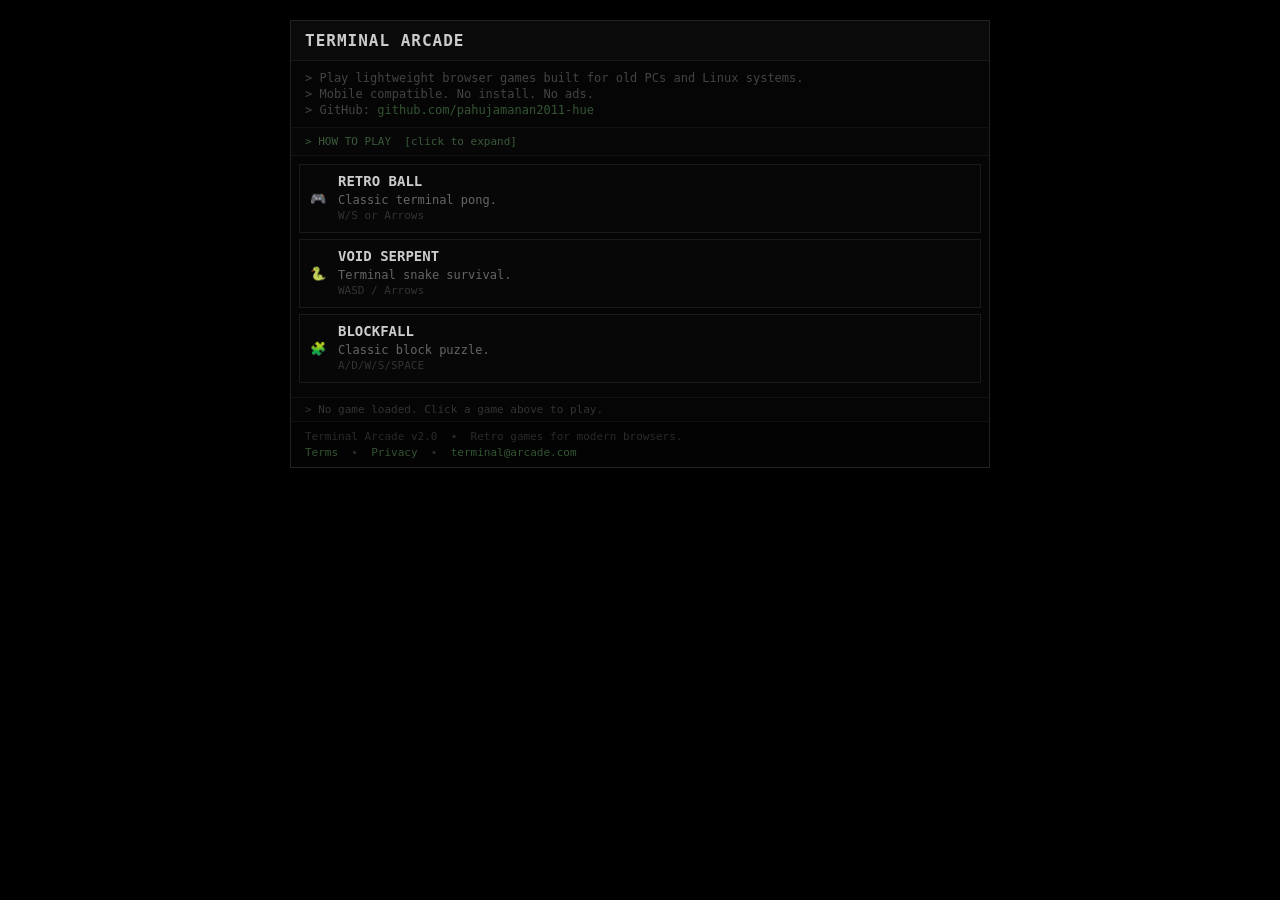
==== commit ce9340cd: "Update index.html" ====
--- a/index.html
+++ b/index.html
@@ -2,29 +2,27 @@
 <html lang="en">
 <head>
 <meta charset="UTF-8">
-<meta name="viewport" content="width=device-width, initial-scale=1.0">
+<meta name="viewport" content="width=device-width, initial-scale=1.0, user-scalable=no">
 <title>Terminal Arcade</title>
 <meta name="description" content="Play lightweight retro browser games built for old computers. Pong, Snake, Tetris and more. Fast, simple and Linux-friendly.">
-<meta name="keywords" content="retro games, browser games, terminal arcade, lightweight games, pong, snake, tetris, linux games, old computer games">
-<meta name="author" content="Manan Pahuja">
-<meta property="og:title" content="Terminal Arcade">
-<meta property="og:description" content="Play lightweight retro browser games built for old computers.">
-<meta property="og:url" content="https://terminal-arcade.vercel.app">
 <link rel="stylesheet" href="style.css">
+<style>
+    /* Emergency inline styles in case CSS doesn't load */
+    * { box-sizing: border-box; margin: 0; padding: 0; }
+    body { background: #000; color: #aaa; font-family: monospace; }
+    #overlay { display: none; position: fixed; top: 0; left: 0; width: 100%; height: 100%; background: #000; z-index: 100; flex-direction: column; align-items: center; justify-content: flex-start; padding-top: 8px; }
+    #pong { display: block; border: 1px solid #1a1a1a; background: #000; }
+</style>
 </head>
 <body>
 
-<!-- =====================================================
-     MAIN PAGE
-===================================================== -->
 <div id="terminal">
-
     <div id="topbar"><span>TERMINAL ARCADE</span></div>
 
     <div id="intro">
         <p>&gt; Play lightweight browser games built for old PCs and Linux systems.</p>
         <p>&gt; Mobile compatible. No install. No ads.</p>
-        <p>&gt; GitHub: <a href="https://github.com/pahujamanan2011-hue" target="_blank" rel="noopener noreferrer">github.com/pahujamanan2011-hue</a></p>
+        <p>&gt; GitHub: <a href="#" target="_blank">github.com/pahujamanan2011-hue</a></p>
     </div>
 
     <div id="help-bar" onclick="toggleHelp()">
@@ -32,216 +30,696 @@
     </div>
     <div id="help-panel" style="display:none;">
         <div class="help-grid">
-            <div class="help-item"><span class="help-key">RETRO BALL</span><span class="help-desc">W/S or Arrows = move paddle. D = difficulty. First to 5 wins.</span></div>
-            <div class="help-item"><span class="help-key">VOID SERPENT</span><span class="help-desc">WASD or Arrows = steer. Eat apples. Walls wrap around.</span></div>
-            <div class="help-item"><span class="help-key">BLOCKFALL</span><span class="help-desc">A/D = move, W = rotate, S = soft drop, SPACE = instant drop.</span></div>
-            <div class="help-item"><span class="help-key">NIGHT CIRCUIT</span><span class="help-desc">A/D or Arrows = drive. Avoid traffic. Collect power-ups.</span></div>
-            <div class="help-item"><span class="help-key">STARTRAIL</span><span class="help-desc">SPACE / W / Up = jump. Collect fragments. Avoid obstacles.</span></div>
-            <div class="help-item"><span class="help-key">SLAPPY WORLD</span><span class="help-desc">SPACE or tap = flap. Fly through gaps. Collect crystals.</span></div>
-            <div class="help-item"><span class="help-key">SIGNAL LOST</span><span class="help-desc">Click correct answer before timer runs out. 3 mistakes = over.</span></div>
-            <div class="help-item"><span class="help-key">ALL GAMES</span><span class="help-desc">P = pause &nbsp;|&nbsp; F = fullscreen &nbsp;|&nbsp; ESC = menu &nbsp;|&nbsp; BACK = exit</span></div>
+            <div class="help-item"><span class="help-key">RETRO BALL</span><span class="help-desc">W/S or Arrows = move paddle. First to 5 wins.</span></div>
+            <div class="help-item"><span class="help-key">VOID SERPENT</span><span class="help-desc">WASD or Arrows = steer. Eat apples. Wrap around.</span></div>
+            <div class="help-item"><span class="help-key">BLOCKFALL</span><span class="help-desc">A/D = move, W = rotate, S = drop, SPACE = instant.</span></div>
+            <div class="help-item"><span class="help-key">ALL GAMES</span><span class="help-desc">P = pause &nbsp;|&nbsp; ESC = menu &nbsp;|&nbsp; BACK = exit</span></div>
         </div>
     </div>
 
     <div id="games">
-
-        <div class="game-card" onclick="launchGame('VoidSerpent.js')">
-            <img src="VoidSerpent.png" alt="Void Serpent">
-            <div class="game-info"><h3>VOID SERPENT</h3><p>Terminal snake survival system.</p><p class="hint">WASD / Arrows &bull; Power-ups &bull; Wall wrap</p></div>
+        <div class="game-card" onclick="launchGame('retroball')">
+            <div class="game-icon">🎮</div>
+            <div class="game-info"><h3>RETRO BALL</h3><p>Classic terminal pong.</p><p class="hint">W/S or Arrows</p></div>
         </div>
 
-        <div class="game-card" onclick="launchGame('NightCircuit.js')">
-            <img src="NightCircuit.png" alt="Night Circuit">
-            <div class="game-info"><h3>NIGHT CIRCUIT</h3><p>Low-light traffic simulation.</p><p class="hint">A/D or Arrows &bull; NOS &bull; Turbo &bull; Coins</p></div>
+        <div class="game-card" onclick="launchGame('snake')">
+            <div class="game-icon">🐍</div>
+            <div class="game-info"><h3>VOID SERPENT</h3><p>Terminal snake survival.</p><p class="hint">WASD / Arrows</p></div>
         </div>
 
-        <div class="game-card" onclick="launchGame('BlockFall.js')">
-            <img src="BlockFall.png" alt="BlockFall">
-            <div class="game-info"><h3>BLOCKFALL</h3><p>Classic terminal block puzzle.</p><p class="hint">WASD / Arrows &bull; SPACE = instant drop</p></div>
-        </div>
-
-        <div class="game-card" onclick="launchGame('SignalLost.js')">
-            <img src="SignalLost.png" alt="Signal Lost">
-            <div class="game-info"><h3>SIGNAL LOST</h3><p>A terminal survival mystery.</p><p class="hint">Click answers &bull; Beat the clock &bull; Story</p></div>
-        </div>
-
-        <div class="game-card" onclick="launchGame('SlappyWorld.js')">
-            <img src="SlappyWorld.png" alt="Slappy World">
-            <div class="game-info"><h3>SLAPPY WORLD</h3><p>Terminal flight protocol.</p><p class="hint">SPACE / tap = flap &bull; Collect crystals</p></div>
-        </div>
-
-        <div class="game-card" onclick="launchGame('RetroBall.js')">
-            <img src="RetroBall.png" alt="Retro Ball">
-            <div class="game-info"><h3>RETRO BALL</h3><p>Classic terminal pong. Beat the CPU.</p><p class="hint">W/S or Arrows &bull; D = difficulty</p></div>
-        </div>
-
-        <div class="game-card" onclick="launchGame('StarTrail.js')">
-            <img src="StarTrail.png" alt="StarTrail">
-            <div class="game-info"><h3>STARTRAIL</h3><p>Endless runner protocol.</p><p class="hint">SPACE / W / Up = jump &bull; Power-ups</p></div>
-        </div>
-
-    </div>
-
-    <div id="statusbar"><span id="status-msg">&gt; No game loaded. Click a game above to play.</span></div>
-
-    <div id="footer">
-        <div id="footer-main">Terminal Arcade v1.0 &nbsp;&bull;&nbsp; Retro games for modern browsers.</div>
-        <div id="footer-links">
-            <span class="footer-link" onclick="showTermsPopup()">Terms</span> &nbsp;&bull;&nbsp;
-            <span class="footer-link" onclick="showTermsPopup()">Privacy</span> &nbsp;&bull;&nbsp;
-            <a href="mailto:pahujamanan2011@gmail.com">pahujamanan2011@gmail.com</a> &nbsp;&bull;&nbsp;
-            &copy; Manan Pahuja
+        <div class="game-card" onclick="launchGame('tetris')">
+            <div class="game-icon">🧩</div>
+            <div class="game-info"><h3>BLOCKFALL</h3><p>Classic block puzzle.</p><p class="hint">A/D/W/S/SPACE</p></div>
         </div>
     </div>
 
+    <div id="statusbar"><span id="status-msg">&gt; No game loaded. Click a game above to play.</span></div>
+
+    <div id="footer">
+        <div id="footer-main">Terminal Arcade v2.0 &nbsp;&bull;&nbsp; Retro games for modern browsers.</div>
+        <div id="footer-links">
+            <span class="footer-link" onclick="showTerms()">Terms</span> &nbsp;&bull;&nbsp;
+            <span class="footer-link" onclick="showTerms()">Privacy</span> &nbsp;&bull;&nbsp;
+            <a href="mailto:terminal@arcade.com">terminal@arcade.com</a>
+        </div>
+    </div>
 </div>
 
-<!-- =====================================================
-     GAME OVERLAY
-     The canvas LIVES HERE PERMANENTLY in the HTML.
-     Games always find it with getElementById("pong").
-     We never remove or recreate it — just reset it.
-===================================================== -->
 <div id="overlay" style="display:none;">
-
     <div id="overlay-topbar">
-        <button id="back-btn" onclick="goBack()">&#8592; BACK</button>
+        <button id="back-btn" onclick="closeGame()">← BACK</button>
         <span id="overlay-title"></span>
     </div>
-
-    <!-- THE CANVAS IS STATIC — always in DOM, never removed -->
-    <canvas id="pong" width="640" height="360"></canvas>
-
-    <!-- D-pad buttons injected here by games on mobile -->
-    <div id="dpad-wrap"></div>
-
-    <div id="overlay-hint">P = pause &nbsp;|&nbsp; F = fullscreen &nbsp;|&nbsp; ESC = menu</div>
-
+    <canvas id="game-canvas" width="800" height="500"></canvas>
+    <div id="overlay-hint">ESC = menu &nbsp;|&nbsp; BACK = exit</div>
 </div>
 
-<!-- TERMS POPUP -->
 <div id="terms-popup" style="display:none;">
     <div id="terms-box">
         <div id="terms-header">
-            <span>TERMINAL ARCADE — TERMS &amp; PRIVACY</span>
-            <button onclick="hideTermsPopup()">&#x2715;</button>
+            <span>TERMINAL ARCADE — TERMS</span>
+            <button onclick="closeTerms()">✕</button>
         </div>
         <div id="terms-body">
             <h3>Terms of Use</h3>
-            <p>1. Games are provided as-is for personal, non-commercial use.</p>
-            <p>2. High scores stored locally in your browser only.</p>
-            <p>3. No personal data collected or transmitted.</p>
-            <p>4. No account registration required.</p>
-            <p>5. No purchases or gambling.</p>
-            <p>6. Copyright remains with Manan Pahuja.</p>
-            <h3>Privacy</h3>
-            <p>No accounts. No tracking. No ads. Local storage only for high scores.</p>
-            <h3>Contact</h3>
-            <p><a href="mailto:pahujamanan2011@gmail.com">pahujamanan2011@gmail.com</a></p>
+            <p>Games are provided as-is for personal use.</p>
+            <p>No personal data collected.</p>
+            <p>Copyright © Terminal Arcade</p>
         </div>
     </div>
 </div>
 
 <script>
-var currentScript = null;
-
-/* --- helpers --- */
-function requestLandscape() {
-    try {
-        if (screen.orientation && screen.orientation.lock)
-            screen.orientation.lock("landscape").catch(function(){});
-    } catch(e){}
+let currentGame = null;
+let gameInterval = null;
+
+function toggleHelp() {
+    const panel = document.getElementById("help-panel");
+    const toggle = document.getElementById("help-toggle");
+    const isVisible = panel.style.display !== "none";
+    panel.style.display = isVisible ? "none" : "block";
+    toggle.textContent = isVisible ? "> HOW TO PLAY  [click to expand]" : "> HOW TO PLAY  [click to collapse]";
 }
-function toggleHelp() {
-    var p = document.getElementById("help-panel");
-    var t = document.getElementById("help-toggle");
-    var open = p.style.display !== "none";
-    p.style.display = open ? "none" : "block";
-    t.textContent = (open ? "> HOW TO PLAY  [click to expand]" : "> HOW TO PLAY  [click to collapse]");
+
+function showTerms() {
+    document.getElementById("terms-popup").style.display = "flex";
 }
-function showTermsPopup() { document.getElementById("terms-popup").style.display = "flex"; }
-function hideTermsPopup()  { document.getElementById("terms-popup").style.display = "none"; }
-document.getElementById("terms-popup").addEventListener("click", function(e){
-    if (e.target === this) hideTermsPopup();
-});
-
-/* --- BACK --- */
-function goBack() {
-    /* Stop game loop */
-    if (window.__gameInterval) {
-        clearInterval(window.__gameInterval);
-        window.__gameInterval = null;
-    }
-    /* Remove keyboard listeners added by game */
-    if (window.__currentKeydown) {
-        document.removeEventListener("keydown", window.__currentKeydown);
-        window.__currentKeydown = null;
-    }
-    if (window.__currentKeyup) {
-        document.removeEventListener("keyup", window.__currentKeyup);
-        window.__currentKeyup = null;
-    }
-    /* Run any extra game cleanup */
-    if (typeof window.__gameCleanup === "function") {
-        try { window.__gameCleanup(); } catch(e){}
-        window.__gameCleanup = null;
-    }
-    /* Clear D-pad buttons */
-    document.getElementById("dpad-wrap").innerHTML = "";
-    /* Remove topbar buttons added by game */
-    var tb = document.getElementById("overlay-topbar");
-    var extras = tb.querySelectorAll("button:not(#back-btn)");
-    for (var i = 0; i < extras.length; i++) extras[i].remove();
-    /* Clear the canvas */
-    var canvas = document.getElementById("pong");
-    var ctx = canvas.getContext("2d");
+
+function closeTerms() {
+    document.getElementById("terms-popup").style.display = "none";
+}
+
+function closeGame() {
+    if (gameInterval) {
+        clearInterval(gameInterval);
+        gameInterval = null;
+    }
+    if (currentGame && typeof currentGame.cleanup === 'function') {
+        currentGame.cleanup();
+    }
+    document.getElementById("overlay").style.display = "none";
+    document.getElementById("status-msg").textContent = "> No game loaded. Click a game above to play.";
+    currentGame = null;
+}
+
+function launchGame(gameId) {
+    closeGame();
+    
+    const canvas = document.getElementById("game-canvas");
+    const ctx = canvas.getContext("2d");
+    
+    // Show loading
     ctx.fillStyle = "#000";
     ctx.fillRect(0, 0, canvas.width, canvas.height);
-    /* Remove old script */
-    if (currentScript) { currentScript.remove(); currentScript = null; }
-    /* Hide overlay */
-    document.getElementById("overlay").style.display = "none";
-    document.getElementById("status-msg").textContent = "> No game loaded. Click a game above to play.";
+    ctx.fillStyle = "#33ff33";
+    ctx.font = "14px monospace";
+    ctx.fillText("LOADING GAME...", canvas.width/2 - 70, canvas.height/2);
+    
+    document.getElementById("overlay").style.display = "flex";
+    document.getElementById("overlay-title").textContent = gameId.toUpperCase();
+    document.getElementById("status-msg").textContent = "> Running: " + gameId;
+    
+    // Initialize game based on selection
+    setTimeout(() => {
+        if (gameId === 'retroball') {
+            currentGame = new RetroBall(canvas);
+        } else if (gameId === 'snake') {
+            currentGame = new SnakeGame(canvas);
+        } else if (gameId === 'tetris') {
+            currentGame = new TetrisGame(canvas);
+        }
+        
+        if (currentGame && typeof currentGame.start === 'function') {
+            currentGame.start();
+            if (gameInterval) clearInterval(gameInterval);
+            gameInterval = setInterval(() => {
+                if (currentGame && typeof currentGame.update === 'function') {
+                    currentGame.update();
+                }
+            }, 1000/60);
+        }
+    }, 100);
 }
 
-/* --- LAUNCH --- */
-function launchGame(file) {
-    /* Clean up previous game */
-    goBack();
-
-    requestLandscape();
-
-    /* Show overlay — canvas is already there, always has been */
-    document.getElementById("overlay").style.display = "flex";
-    document.getElementById("overlay-title").textContent =
-        file.replace(".js","").replace(/([A-Z])/g," $1").trim().toUpperCase();
-
-    /* Draw a "loading" message on the canvas while script loads */
-    var canvas = document.getElementById("pong");
-    var ctx = canvas.getContext("2d");
-    ctx.fillStyle = "#000";
-    ctx.fillRect(0, 0, 640, 360);
-    ctx.fillStyle = "#333";
-    ctx.font = "14px monospace";
-    ctx.fillText("LOADING...", 280, 185);
-
-    /* Load the game script — cache-bust so it always re-executes */
-    var script = document.createElement("script");
-    script.src = file + "?t=" + Date.now();
-    script.onerror = function() {
-        var ctx2 = document.getElementById("pong").getContext("2d");
-        ctx2.fillStyle = "#000"; ctx2.fillRect(0,0,640,360);
-        ctx2.fillStyle = "#c03030"; ctx2.font = "13px monospace";
-        ctx2.fillText("ERROR: could not load " + file, 60, 185);
-        ctx2.fillStyle = "#555"; ctx2.font = "11px monospace";
-        ctx2.fillText("Make sure the file is in the same folder as index.html", 60, 210);
-    };
-    currentScript = script;
-    document.body.appendChild(script);
-
-    document.getElementById("status-msg").textContent = "> Running: " + file;
+// Handle ESC key
+document.addEventListener("keydown", function(e) {
+    if (e.key === "Escape" && document.getElementById("overlay").style.display === "flex") {
+        closeGame();
+    }
+});
+
+// Close terms popup when clicking outside
+document.getElementById("terms-popup").addEventListener("click", function(e) {
+    if (e.target === this) closeTerms();
+});
+</script>
+
+<!-- GAME: RETRO BALL (Pong) -->
+<script>
+class RetroBall {
+    constructor(canvas) {
+        this.canvas = canvas;
+        this.ctx = canvas.getContext("2d");
+        this.W = canvas.width;
+        this.H = canvas.height;
+        
+        this.playerY = this.H/2 - 35;
+        this.cpuY = this.H/2 - 35;
+        this.playerScore = 0;
+        this.cpuScore = 0;
+        this.ballX = this.W/2;
+        this.ballY = this.H/2;
+        this.ballVX = 4;
+        this.ballVY = 2;
+        this.winScore = 5;
+        this.gameOver = false;
+        this.up = false;
+        this.down = false;
+        
+        this.keys = this.handleKeys.bind(this);
+        document.addEventListener("keydown", this.keys);
+        document.addEventListener("keyup", this.keys);
+    }
+    
+    handleKeys(e) {
+        const key = e.code;
+        if (key === "ArrowUp" || key === "KeyW") {
+            this.up = e.type === "keydown";
+            e.preventDefault();
+        }
+        if (key === "ArrowDown" || key === "KeyS") {
+            this.down = e.type === "keydown";
+            e.preventDefault();
+        }
+        if (key === "Space" && this.gameOver && e.type === "keydown") {
+            this.resetGame();
+            e.preventDefault();
+        }
+    }
+    
+    start() {
+        this.resetGame();
+    }
+    
+    resetGame() {
+        this.playerScore = 0;
+        this.cpuScore = 0;
+        this.gameOver = false;
+        this.resetBall();
+    }
+    
+    resetBall() {
+        this.ballX = this.W/2;
+        this.ballY = this.H/2;
+        this.ballVX = (Math.random() < 0.5) ? 4 : -4;
+        this.ballVY = (Math.random() * 4) - 2;
+        if (this.ballVY === 0) this.ballVY = 2;
+    }
+    
+    update() {
+        if (this.gameOver) {
+            this.draw();
+            return;
+        }
+        
+        // Move player paddle
+        if (this.up) this.playerY -= 6;
+        if (this.down) this.playerY += 6;
+        this.playerY = Math.max(0, Math.min(this.playerY, this.H - 70));
+        
+        // Simple CPU AI
+        const cpuCenter = this.cpuY + 35;
+        if (cpuCenter < this.ballY - 20) this.cpuY += 3.5;
+        if (cpuCenter > this.ballY + 20) this.cpuY -= 3.5;
+        this.cpuY = Math.max(0, Math.min(this.cpuY, this.H - 70));
+        
+        // Move ball
+        this.ballX += this.ballVX;
+        this.ballY += this.ballVY;
+        
+        // Wall collision
+        if (this.ballY <= 0 || this.ballY >= this.H - 8) {
+            this.ballVY = -this.ballVY;
+            this.ballY = Math.max(0, Math.min(this.ballY, this.H - 8));
+        }
+        
+        // Player paddle collision
+        if (this.ballVX < 0 && this.ballX <= 20 && this.ballX >= 10 &&
+            this.ballY + 8 >= this.playerY && this.ballY <= this.playerY + 70) {
+            this.ballVX = -this.ballVX;
+            this.ballX = 21;
+            const hitPos = (this.ballY - this.playerY) / 70;
+            this.ballVY = (hitPos - 0.5) * 8;
+        }
+        
+        // CPU paddle collision
+        if (this.ballVX > 0 && this.ballX + 8 >= this.W - 20 && this.ballX <= this.W - 10 &&
+            this.ballY + 8 >= this.cpuY && this.ballY <= this.cpuY + 70) {
+            this.ballVX = -this.ballVX;
+            this.ballX = this.W - 21;
+            const hitPos = (this.ballY - this.cpuY) / 70;
+            this.ballVY = (hitPos - 0.5) * 8;
+        }
+        
+        // Scoring
+        if (this.ballX < 0) {
+            this.cpuScore++;
+            if (this.cpuScore >= this.winScore) this.gameOver = true;
+            else this.resetBall();
+        } else if (this.ballX > this.W) {
+            this.playerScore++;
+            if (this.playerScore >= this.winScore) this.gameOver = true;
+            else this.resetBall();
+        }
+        
+        this.draw();
+    }
+    
+    draw() {
+        this.ctx.fillStyle = "#000";
+        this.ctx.fillRect(0, 0, this.W, this.H);
+        
+        // Center line
+        this.ctx.fillStyle = "#1a1a1a";
+        for (let i = 0; i < this.H; i += 30) {
+            this.ctx.fillRect(this.W/2 - 2, i, 4, 15);
+        }
+        
+        // Paddles
+        this.ctx.fillStyle = "#4a4a4a";
+        this.ctx.fillRect(10, this.playerY, 8, 70);
+        this.ctx.fillRect(this.W - 18, this.cpuY, 8, 70);
+        
+        // Ball
+        this.ctx.fillStyle = "#fff";
+        this.ctx.fillRect(this.ballX, this.ballY, 8, 8);
+        
+        // Scores
+        this.ctx.font = "24px monospace";
+        this.ctx.fillStyle = "#666";
+        this.ctx.fillText(this.playerScore, this.W/2 - 60, 40);
+        this.ctx.fillText(this.cpuScore, this.W/2 + 40, 40);
+        
+        // Game over
+        if (this.gameOver) {
+            this.ctx.fillStyle = "rgba(0,0,0,0.7)";
+            this.ctx.fillRect(0, 0, this.W, this.H);
+            this.ctx.fillStyle = "#4a4a4a";
+            this.ctx.font = "20px monospace";
+            const msg = this.playerScore > this.cpuScore ? "YOU WIN!" : "GAME OVER";
+            const text = this.ctx.measureText(msg);
+            this.ctx.fillText(msg, this.W/2 - text.width/2, this.H/2);
+            this.ctx.font = "12px monospace";
+            const sub = "Press SPACE to play again";
+            const subText = this.ctx.measureText(sub);
+            this.ctx.fillText(sub, this.W/2 - subText.width/2, this.H/2 + 40);
+        }
+    }
+    
+    cleanup() {
+        document.removeEventListener("keydown", this.keys);
+        document.removeEventListener("keyup", this.keys);
+    }
 }
 </script>
 
+<!-- GAME: VOID SERPENT (Snake) -->
+<script>
+class SnakeGame {
+    constructor(canvas) {
+        this.canvas = canvas;
+        this.ctx = canvas.getContext("2d");
+        this.W = canvas.width;
+        this.H = canvas.height;
+        this.cellSize = 20;
+        this.cols = Math.floor(this.W / this.cellSize);
+        this.rows = Math.floor(this.H / this.cellSize);
+        
+        this.snake = [{x: 10, y: 10}];
+        this.direction = "RIGHT";
+        this.nextDirection = "RIGHT";
+        this.food = this.randomFood();
+        this.score = 0;
+        this.gameOver = false;
+        
+        this.keys = this.handleKeys.bind(this);
+        document.addEventListener("keydown", this.keys);
+    }
+    
+    randomFood() {
+        return {
+            x: Math.floor(Math.random() * this.cols),
+            y: Math.floor(Math.random() * this.rows)
+        };
+    }
+    
+    handleKeys(e) {
+        const key = e.code;
+        const dirs = {
+            "ArrowUp": "UP", "KeyW": "UP",
+            "ArrowDown": "DOWN", "KeyS": "DOWN",
+            "ArrowLeft": "LEFT", "KeyA": "LEFT",
+            "ArrowRight": "RIGHT", "KeyD": "RIGHT"
+        };
+        
+        if (dirs[key]) {
+            const newDir = dirs[key];
+            const opposite = {
+                "UP": "DOWN", "DOWN": "UP", "LEFT": "RIGHT", "RIGHT": "LEFT"
+            };
+            if (opposite[newDir] !== this.direction) {
+                this.nextDirection = newDir;
+            }
+            e.preventDefault();
+        }
+        
+        if (key === "Space" && this.gameOver && e.type === "keydown") {
+            this.resetGame();
+            e.preventDefault();
+        }
+    }
+    
+    start() {
+        this.resetGame();
+    }
+    
+    resetGame() {
+        this.snake = [{x: 10, y: 10}];
+        this.direction = "RIGHT";
+        this.nextDirection = "RIGHT";
+        this.score = 0;
+        this.gameOver = false;
+        this.food = this.randomFood();
+    }
+    
+    update() {
+        if (this.gameOver) {
+            this.draw();
+            return;
+        }
+        
+        this.direction = this.nextDirection;
+        
+        // Move snake
+        const head = {...this.snake[0]};
+        switch(this.direction) {
+            case "UP": head.y--; break;
+            case "DOWN": head.y++; break;
+            case "LEFT": head.x--; break;
+            case "RIGHT": head.x++; break;
+        }
+        
+        // Wrap around walls
+        if (head.x < 0) head.x = this.cols - 1;
+        if (head.x >= this.cols) head.x = 0;
+        if (head.y < 0) head.y = this.rows - 1;
+        if (head.y >= this.rows) head.y = 0;
+        
+        // Check food collision
+        const ateFood = head.x === this.food.x && head.y === this.food.y;
+        
+        this.snake.unshift(head);
+        if (!ateFood) {
+            this.snake.pop();
+        } else {
+            this.score++;
+            this.food = this.randomFood();
+        }
+        
+        // Check self collision
+        for (let i = 1; i < this.snake.length; i++) {
+            if (this.snake[i].x === head.x && this.snake[i].y === head.y) {
+                this.gameOver = true;
+                break;
+            }
+        }
+        
+        this.draw();
+    }
+    
+    draw() {
+        this.ctx.fillStyle = "#000";
+        this.ctx.fillRect(0, 0, this.W, this.H);
+        
+        // Draw snake
+        this.ctx.fillStyle = "#4a4a4a";
+        for (let segment of this.snake) {
+            this.ctx.fillRect(segment.x * this.cellSize, segment.y * this.cellSize, 
+                            this.cellSize - 1, this.cellSize - 1);
+        }
+        
+        // Draw food
+        this.ctx.fillStyle = "#33ff33";
+        this.ctx.fillRect(this.food.x * this.cellSize, this.food.y * this.cellSize,
+                         this.cellSize - 1, this.cellSize - 1);
+        
+        // Score
+        this.ctx.font = "16px monospace";
+        this.ctx.fillStyle = "#666";
+        this.ctx.fillText("SCORE: " + this.score, 10, 25);
+        
+        // Game over
+        if (this.gameOver) {
+            this.ctx.fillStyle = "rgba(0,0,0,0.7)";
+            this.ctx.fillRect(0, 0, this.W, this.H);
+            this.ctx.fillStyle = "#4a4a4a";
+            this.ctx.font = "20px monospace";
+            const msg = "GAME OVER";
+            const text = this.ctx.measureText(msg);
+            this.ctx.fillText(msg, this.W/2 - text.width/2, this.H/2);
+            this.ctx.font = "12px monospace";
+            const sub = "Press SPACE to play again";
+            const subText = this.ctx.measureText(sub);
+            this.ctx.fillText(sub, this.W/2 - subText.width/2, this.H/2 + 40);
+        }
+    }
+    
+    cleanup() {
+        document.removeEventListener("keydown", this.keys);
+    }
+}
+</script>
+
+<!-- GAME: BLOCKFALL (Tetris) -->
+<script>
+class TetrisGame {
+    constructor(canvas) {
+        this.canvas = canvas;
+        this.ctx = canvas.getContext("2d");
+        this.W = canvas.width;
+        this.H = canvas.height;
+        this.cellSize = 25;
+        this.cols = 10;
+        this.rows = 20;
+        this.board = Array(this.rows).fill().map(() => Array(this.cols).fill(0));
+        
+        this.shapes = [
+            [[1,1,1,1]],
+            [[1,1],[1,1]],
+            [[0,1,0],[1,1,1]],
+            [[1,0,0],[1,1,1]],
+            [[0,0,1],[1,1,1]]
+        ];
+        
+        this.currentPiece = this.randomPiece();
+        this.currentX = Math.floor(this.cols/2) - 1;
+        this.currentY = 0;
+        this.score = 0;
+        this.gameOver = false;
+        this.dropCounter = 0;
+        this.dropInterval = 30;
+        
+        this.keys = this.handleKeys.bind(this);
+        document.addEventListener("keydown", this.keys);
+    }
+    
+    randomPiece() {
+        const shape = this.shapes[Math.floor(Math.random() * this.shapes.length)];
+        return JSON.parse(JSON.stringify(shape));
+    }
+    
+    handleKeys(e) {
+        const key = e.code;
+        if (this.gameOver && key === "Space") {
+            this.resetGame();
+            e.preventDefault();
+            return;
+        }
+        if (this.gameOver) return;
+        
+        switch(key) {
+            case "KeyA": case "ArrowLeft":
+                this.movePiece(-1, 0);
+                e.preventDefault();
+                break;
+            case "KeyD": case "ArrowRight":
+                this.movePiece(1, 0);
+                e.preventDefault();
+                break;
+            case "KeyW": case "ArrowUp":
+                this.rotatePiece();
+                e.preventDefault();
+                break;
+            case "KeyS": case "ArrowDown":
+                this.movePiece(0, 1);
+                e.preventDefault();
+                break;
+            case "Space":
+                while(this.movePiece(0, 1)) {}
+                e.preventDefault();
+                break;
+        }
+    }
+    
+    movePiece(dx, dy) {
+        this.currentX += dx;
+        this.currentY += dy;
+        if (this.collision()) {
+            this.currentX -= dx;
+            this.currentY -= dy;
+            if (dy === 1) this.lockPiece();
+            return false;
+        }
+        return true;
+    }
+    
+    rotatePiece() {
+        const rotated = this.currentPiece[0].map((_, i) => 
+            this.currentPiece.map(row => row[i]).reverse()
+        );
+        const original = this.currentPiece;
+        this.currentPiece = rotated;
+        if (this.collision()) {
+            this.currentPiece = original;
+        }
+    }
+    
+    collision() {
+        for (let y = 0; y < this.currentPiece.length; y++) {
+            for (let x = 0; x < this.currentPiece[y].length; x++) {
+                if (this.currentPiece[y][x]) {
+                    const boardX = this.currentX + x;
+                    const boardY = this.currentY + y;
+                    if (boardX < 0 || boardX >= this.cols || 
+                        boardY >= this.rows || 
+                        (boardY >= 0 && this.board[boardY][boardX])) {
+                        return true;
+                    }
+                }
+            }
+        }
+        return false;
+    }
+    
+    lockPiece() {
+        for (let y = 0; y < this.currentPiece.length; y++) {
+            for (let x = 0; x < this.currentPiece[y].length; x++) {
+                if (this.currentPiece[y][x]) {
+                    const boardY = this.currentY + y;
+                    const boardX = this.currentX + x;
+                    if (boardY >= 0) {
+                        this.board[boardY][boardX] = 1;
+                    }
+                }
+            }
+        }
+        
+        // Clear lines
+        for (let y = this.rows-1; y >= 0; y--) {
+            if (this.board[y].every(cell => cell === 1)) {
+                this.board.splice(y, 1);
+                this.board.unshift(Array(this.cols).fill(0));
+                this.score += 100;
+                y++;
+            }
+        }
+        
+        this.currentPiece = this.randomPiece();
+        this.currentX = Math.floor(this.cols/2) - 1;
+        this.currentY = 0;
+        
+        if (this.collision()) {
+            this.gameOver = true;
+        }
+    }
+    
+    start() {
+        this.resetGame();
+    }
+    
+    resetGame() {
+        this.board = Array(this.rows).fill().map(() => Array(this.cols).fill(0));
+        this.score = 0;
+        this.gameOver = false;
+        this.currentPiece = this.randomPiece();
+        this.currentX = Math.floor(this.cols/2) - 1;
+        this.currentY = 0;
+    }
+    
+    update() {
+        if (!this.gameOver) {
+            this.dropCounter++;
+            if (this.dropCounter >= this.dropInterval) {
+                this.movePiece(0, 1);
+                this.dropCounter = 0;
+            }
+        }
+        this.draw();
+    }
+    
+    draw() {
+        this.ctx.fillStyle = "#000";
+        this.ctx.fillRect(0, 0, this.W, this.H);
+        
+        // Draw board
+        for (let y = 0; y < this.rows; y++) {
+            for (let x = 0; x < this.cols; x++) {
+                if (this.board[y][x]) {
+                    this.ctx.fillStyle = "#4a4a4a";
+                    this.ctx.fillRect(x * this.cellSize, y * this.cellSize, 
+                                    this.cellSize - 1, this.cellSize - 1);
+                }
+            }
+        }
+        
+        // Draw current piece
+        this.ctx.fillStyle = "#33ff33";
+        for (let y = 0; y < this.currentPiece.length; y++) {
+            for (let x = 0; x < this.currentPiece[y].length; x++) {
+                if (this.currentPiece[y][x]) {
+                    this.ctx.fillRect((this.currentX + x) * this.cellSize, 
+                                    (this.currentY + y) * this.cellSize,
+                                    this.cellSize - 1, this.cellSize - 1);
+                }
+            }
+        }
+        
+        // Score
+        this.ctx.font = "16px monospace";
+        this.ctx.fillStyle = "#666";
+        this.ctx.fillText("SCORE: " + this.score, this.W - 120, 30);
+        
+        // Game over
+        if (this.gameOver) {
+            this.ctx.fillStyle = "rgba(0,0,0,0.7)";
+            this.ctx.fillRect(0, 0, this.W, this.H);
+            this.ctx.fillStyle = "#4a4a4a";
+            this.ctx.font = "20px monospace";
+            const msg = "GAME OVER";
+            const text = this.ctx.measureText(msg);
+            this.ctx.fillText(msg, this.W/2 - text.width/2, this.H/2);
+            this.ctx.font = "12px monospace";
+            const sub = "Press SPACE to play again";
+            const subText = this.ctx.measureText(sub);
+            this.ctx.fillText(sub, this.W/2 - subText.width/2, this.H/2 + 40);
+        }
+    }
+    
+    cleanup() {
+        document.removeEventListener("keydown", this.keys);
+    }
+}
+</script>
 </body>
-</html>
+</html>
--- a/style.css
+++ b/style.css
@@ -1,17 +1,15 @@
 /* =========================================================
    TERMINAL ARCADE — style.css
    ========================================================= */
-
 *, *::before, *::after { box-sizing: border-box; margin: 0; padding: 0; }
 
 html, body {
     background: #000;
     color: #aaa;
     font-family: monospace;
-    image-rendering: pixelated;
 }
 
-/* ---- MAIN TERMINAL CONTAINER ---- */
+/* MAIN CONTAINER */
 #terminal {
     width: 700px;
     margin: 20px auto;
@@ -19,7 +17,7 @@
     background: #050505;
 }
 
-/* ---- TOP BAR ---- */
+/* TOP BAR */
 #topbar {
     padding: 10px 14px;
     border-bottom: 1px solid #1a1a1a;
@@ -30,134 +28,59 @@
     letter-spacing: 1px;
 }
 
-/* ---- INTRO ---- */
-#intro {
-    padding: 8px 14px;
-    border-bottom: 1px solid #111;
-    color: #444;
-    font-size: 12px;
-}
+/* INTRO */
+#intro { padding: 8px 14px; border-bottom: 1px solid #111; color: #444; font-size: 12px; }
 #intro p { margin: 2px 0; }
 #intro a { color: #335533; text-decoration: none; }
 #intro a:hover { color: #66aa66; }
 
-/* ---- HELP SECTION ---- */
-#help-bar {
-    padding: 7px 14px;
-    border-bottom: 1px solid #111;
-    cursor: pointer;
-    font-size: 11px;
-    color: #3a5a3a;
-    background: #070707;
-}
+/* HELP */
+#help-bar { padding: 7px 14px; border-bottom: 1px solid #111; cursor: pointer; font-size: 11px; color: #3a5a3a; background: #070707; }
 #help-bar:hover { background: #0d0d0d; color: #55aa55; }
+#help-panel { padding: 10px 14px; border-bottom: 1px solid #111; background: #060606; }
+.help-grid { display: grid; grid-template-columns: 1fr 1fr; gap: 6px 16px; }
+.help-item { display: flex; flex-direction: column; padding: 5px 8px; border: 1px solid #111; background: #080808; }
+.help-key { color: #557755; font-size: 10px; margin-bottom: 3px; font-weight: bold; }
+.help-desc { color: #555; font-size: 10px; line-height: 1.5; }
 
-#help-panel {
-    padding: 10px 14px;
-    border-bottom: 1px solid #111;
-    background: #060606;
-}
-.help-grid {
-    display: grid;
-    grid-template-columns: 1fr 1fr;
-    gap: 6px 16px;
-}
-.help-item {
-    display: flex;
-    flex-direction: column;
-    padding: 5px 8px;
-    border: 1px solid #111;
-    background: #080808;
-}
-.help-key {
-    color: #557755;
-    font-size: 10px;
-    margin-bottom: 3px;
-    font-weight: bold;
-}
-.help-desc {
-    color: #555;
-    font-size: 10px;
-    line-height: 1.5;
-}
-
-/* ---- GAME GRID ---- */
+/* GAME GRID */
 #games { padding: 8px; }
-
-.game-card {
-    display: flex;
-    align-items: center;
-    gap: 12px;
-    padding: 8px 10px;
-    border: 1px solid #1a1a1a;
-    background: #070707;
-    cursor: pointer;
-    margin-bottom: 6px;
-    transition: background 0.1s;
-}
+.game-card { display: flex; align-items: center; gap: 12px; padding: 8px 10px; border: 1px solid #1a1a1a; background: #070707; cursor: pointer; margin-bottom: 6px; }
 .game-card:hover { background: #0f0f0f; border-color: #333; }
-.game-card:active { background: #141414; }
-
-.game-card img {
-    width: 140px;
-    height: 80px;
-    object-fit: cover;
-    border: 1px solid #222;
-    image-rendering: pixelated;
-    flex-shrink: 0;
-}
+.game-card img { width: 140px; height: 80px; object-fit: cover; border: 1px solid #222; flex-shrink: 0; }
 .game-info h3 { margin: 0 0 4px 0; color: #ccc; font-size: 14px; }
 .game-info p  { margin: 0 0 2px 0; color: #666; font-size: 12px; }
 .game-info .hint { color: #333; font-size: 11px; }
 
-/* ---- STATUS BAR ---- */
-#statusbar {
-    padding: 5px 14px;
-    border-top: 1px solid #111;
-    font-size: 11px;
-    color: #333;
-}
+/* STATUS */
+#statusbar { padding: 5px 14px; border-top: 1px solid #111; font-size: 11px; color: #333; }
 
-/* ---- FOOTER ---- */
-#footer {
-    padding: 8px 14px;
-    border-top: 1px solid #0f0f0f;
-    background: #030303;
-}
-#footer-main {
-    font-size: 11px;
-    color: #2a2a2a;
-    margin-bottom: 3px;
-}
-#footer-links {
-    font-size: 11px;
-    color: #2a2a2a;
-}
+/* FOOTER */
+#footer { padding: 8px 14px; border-top: 1px solid #0f0f0f; background: #030303; }
+#footer-main { font-size: 11px; color: #2a2a2a; margin-bottom: 3px; }
+#footer-links { font-size: 11px; color: #2a2a2a; }
 #footer-links a { color: #335533; text-decoration: none; }
 #footer-links a:hover { color: #66aa66; }
-.footer-link {
-    color: #335533;
-    cursor: pointer;
-    text-decoration: none;
-}
+.footer-link { color: #335533; cursor: pointer; }
 .footer-link:hover { color: #66aa66; }
 
-/* ---- GAME OVERLAY ---- */
+/* =====================================================
+   GAME OVERLAY
+===================================================== */
 #overlay {
     position: fixed;
-    top: 0; left: 0;
-    width: 100%; height: 100%;
+    top: 0; left: 0; width: 100%; height: 100%;
     background: #000;
     display: flex;
     flex-direction: column;
     align-items: center;
     justify-content: flex-start;
-    padding-top: 6px;
+    padding-top: 8px;
     z-index: 100;
     overflow-y: auto;
 }
 
-/* ---- OVERLAY TOPBAR ---- */
+/* OVERLAY TOPBAR */
 #overlay-topbar {
     display: flex;
     align-items: center;
@@ -167,178 +90,56 @@
     margin-bottom: 6px;
     flex-wrap: wrap;
 }
-
 #back-btn {
-    background: #111;
-    border: 1px solid #333;
-    color: #aaa;
-    font-family: monospace;
-    font-size: 12px;
-    padding: 5px 12px;
-    cursor: pointer;
-    white-space: nowrap;
+    background: #111; border: 1px solid #333; color: #aaa;
+    font-family: monospace; font-size: 12px; padding: 5px 12px; cursor: pointer;
 }
-#back-btn:hover { background: #1e1e1e; border-color: #666; color: #fff; }
-
-#overlay-title {
-    font-size: 12px;
-    color: #333;
-    flex: 1;
-}
-
-/* Pause/util buttons injected by games */
+#back-btn:hover { background: #1e1e1e; color: #fff; }
+#overlay-title { font-size: 12px; color: #333; flex: 1; }
 #overlay-topbar button:not(#back-btn) {
-    background: #111;
-    border: 1px solid #2a2a2a;
-    color: #777;
-    font-family: monospace;
-    font-size: 11px;
-    padding: 5px 10px;
-    cursor: pointer;
+    background: #111; border: 1px solid #2a2a2a; color: #777;
+    font-family: monospace; font-size: 11px; padding: 5px 10px; cursor: pointer;
 }
 #overlay-topbar button:not(#back-btn):hover { background: #1a1a1a; color: #aaa; }
 
-/* ---- CANVAS WRAP ---- */
-#canvas-wrap {
-    width: 640px;
-    max-width: 100%;
-    display: flex;
-    justify-content: center;
-    position: relative;
+/* THE CANVAS — simple, static, no tricks */
+#pong {
+    display: block;
+    border: 1px solid #1a1a1a;
     background: #000;
-    overflow: hidden;
+    image-rendering: pixelated;
+    image-rendering: crisp-edges;
+    /* No width/height CSS — let the canvas attributes (640x360) define the size */
 }
 
-/* Skeleton loader */
-#canvas-wrap.loading::before {
-    content: "";
-    position: absolute;
-    top: 0; left: 0; right: 0; bottom: 0;
-    background: repeating-linear-gradient(
-        to bottom,
-        #080808 0px, #080808 18px,
-        #0a0a0a 18px, #0a0a0a 36px
-    );
-    z-index: 1;
-    animation: skeletonPulse 1s ease-in-out infinite;
-    min-height: 360px;
-}
-#canvas-wrap.loading::after {
-    content: "LOADING...";
-    position: absolute;
-    top: 50%; left: 50%;
-    transform: translate(-50%, -50%);
-    font-family: monospace;
-    font-size: 13px;
-    color: #2a2a2a;
-    z-index: 2;
-    letter-spacing: 3px;
-}
-@keyframes skeletonPulse {
-    0%   { opacity: 1; }
-    50%  { opacity: 0.4; }
-    100% { opacity: 1; }
-}
-
-/* Canvas: NEVER set height in CSS. Let width/height attributes define size.
-   DO NOT use height:auto or aspect-ratio — both collapse canvas on old browsers. */
-#canvas-wrap canvas {
-    display: block;
-    border: 1px solid #1a1a1a;
-    image-rendering: pixelated;
-    image-rendering: crisp-edges;
-    background: #000;
-    position: relative;
-    z-index: 3;
-    /* width and height come from the canvas attributes (640x360), not CSS */
-}
-
-/* ---- DPAD WRAP (mobile D-pads injected here) ---- */
+/* D-PAD AREA — below canvas on mobile */
 #dpad-wrap {
     width: 640px;
     max-width: 100%;
+    background: #000;
 }
 
-/* ---- OVERLAY HINT ---- */
-#overlay-hint {
-    margin-top: 5px;
-    font-size: 10px;
-    color: #222;
-    width: 640px;
-    max-width: 100%;
-    text-align: center;
+/* OVERLAY HINT */
+#overlay-hint { margin-top: 5px; font-size: 10px; color: #222; }
+
+/* TERMS POPUP */
+#terms-popup { position: fixed; top:0; left:0; width:100%; height:100%; background:rgba(0,0,0,0.85); display:flex; align-items:center; justify-content:center; z-index:200; }
+#terms-box { width:520px; max-width:95vw; max-height:80vh; background:#0a0a0a; border:1px solid #2a2a2a; display:flex; flex-direction:column; overflow:hidden; }
+#terms-header { display:flex; justify-content:space-between; align-items:center; padding:10px 14px; border-bottom:1px solid #1a1a1a; background:#0f0f0f; font-size:12px; color:#888; }
+#terms-header button { background:none; border:1px solid #333; color:#666; font-family:monospace; font-size:13px; padding:2px 8px; cursor:pointer; }
+#terms-header button:hover { color:#aaa; }
+#terms-body { padding:14px; overflow-y:auto; font-size:12px; color:#666; line-height:1.7; }
+#terms-body h3 { color:#888; font-size:12px; margin:14px 0 5px; border-bottom:1px solid #111; padding-bottom:3px; }
+#terms-body p { margin-bottom:5px; }
+#terms-body a { color:#446644; text-decoration:none; }
+#terms-body a:hover { color:#66aa66; }
+
+/* RESPONSIVE */
+@media (max-width:720px) {
+    #terminal { width:100%; margin:0; border:none; }
+    .help-grid { grid-template-columns:1fr; }
+    #overlay { padding-top:4px; }
+    #overlay-topbar { width:100%; }
+    #pong { width:100%; height:auto; }
+    #dpad-wrap { width:100%; }
 }
-
-/* ---- TERMS POPUP ---- */
-#terms-popup {
-    position: fixed;
-    top: 0; left: 0;
-    width: 100%; height: 100%;
-    background: rgba(0,0,0,0.85);
-    display: flex;
-    align-items: center;
-    justify-content: center;
-    z-index: 200;
-}
-#terms-box {
-    width: 560px;
-    max-width: 95vw;
-    max-height: 80vh;
-    background: #0a0a0a;
-    border: 1px solid #2a2a2a;
-    display: flex;
-    flex-direction: column;
-    overflow: hidden;
-}
-#terms-header {
-    display: flex;
-    justify-content: space-between;
-    align-items: center;
-    padding: 10px 14px;
-    border-bottom: 1px solid #1a1a1a;
-    background: #0f0f0f;
-    font-size: 12px;
-    color: #888;
-}
-#terms-header button {
-    background: none;
-    border: 1px solid #333;
-    color: #666;
-    font-family: monospace;
-    font-size: 13px;
-    padding: 2px 8px;
-    cursor: pointer;
-}
-#terms-header button:hover { color: #aaa; border-color: #666; }
-#terms-body {
-    padding: 14px;
-    overflow-y: auto;
-    font-size: 12px;
-    color: #666;
-    line-height: 1.7;
-}
-#terms-body h3 {
-    color: #888;
-    font-size: 12px;
-    margin: 14px 0 5px;
-    border-bottom: 1px solid #111;
-    padding-bottom: 3px;
-}
-#terms-body p { margin-bottom: 5px; }
-#terms-body code {
-    color: #446644;
-    font-size: 11px;
-    background: #0d0d0d;
-    padding: 1px 4px;
-    border: 1px solid #1a1a1a;
-}
-#terms-body a { color: #446644; text-decoration: none; }
-#terms-body a:hover { color: #66aa66; }
-
-/* ---- RESPONSIVE ---- */
-@media (max-width: 720px) {
-    #terminal { width: 100%; margin: 0; border: none; }
-    .help-grid { grid-template-columns: 1fr; }
-    #overlay { padding-top: 4px; }
-    #overlay-topbar, #canvas-wrap, #dpad-wrap, #overlay-hint { width: 100%; }
-}
